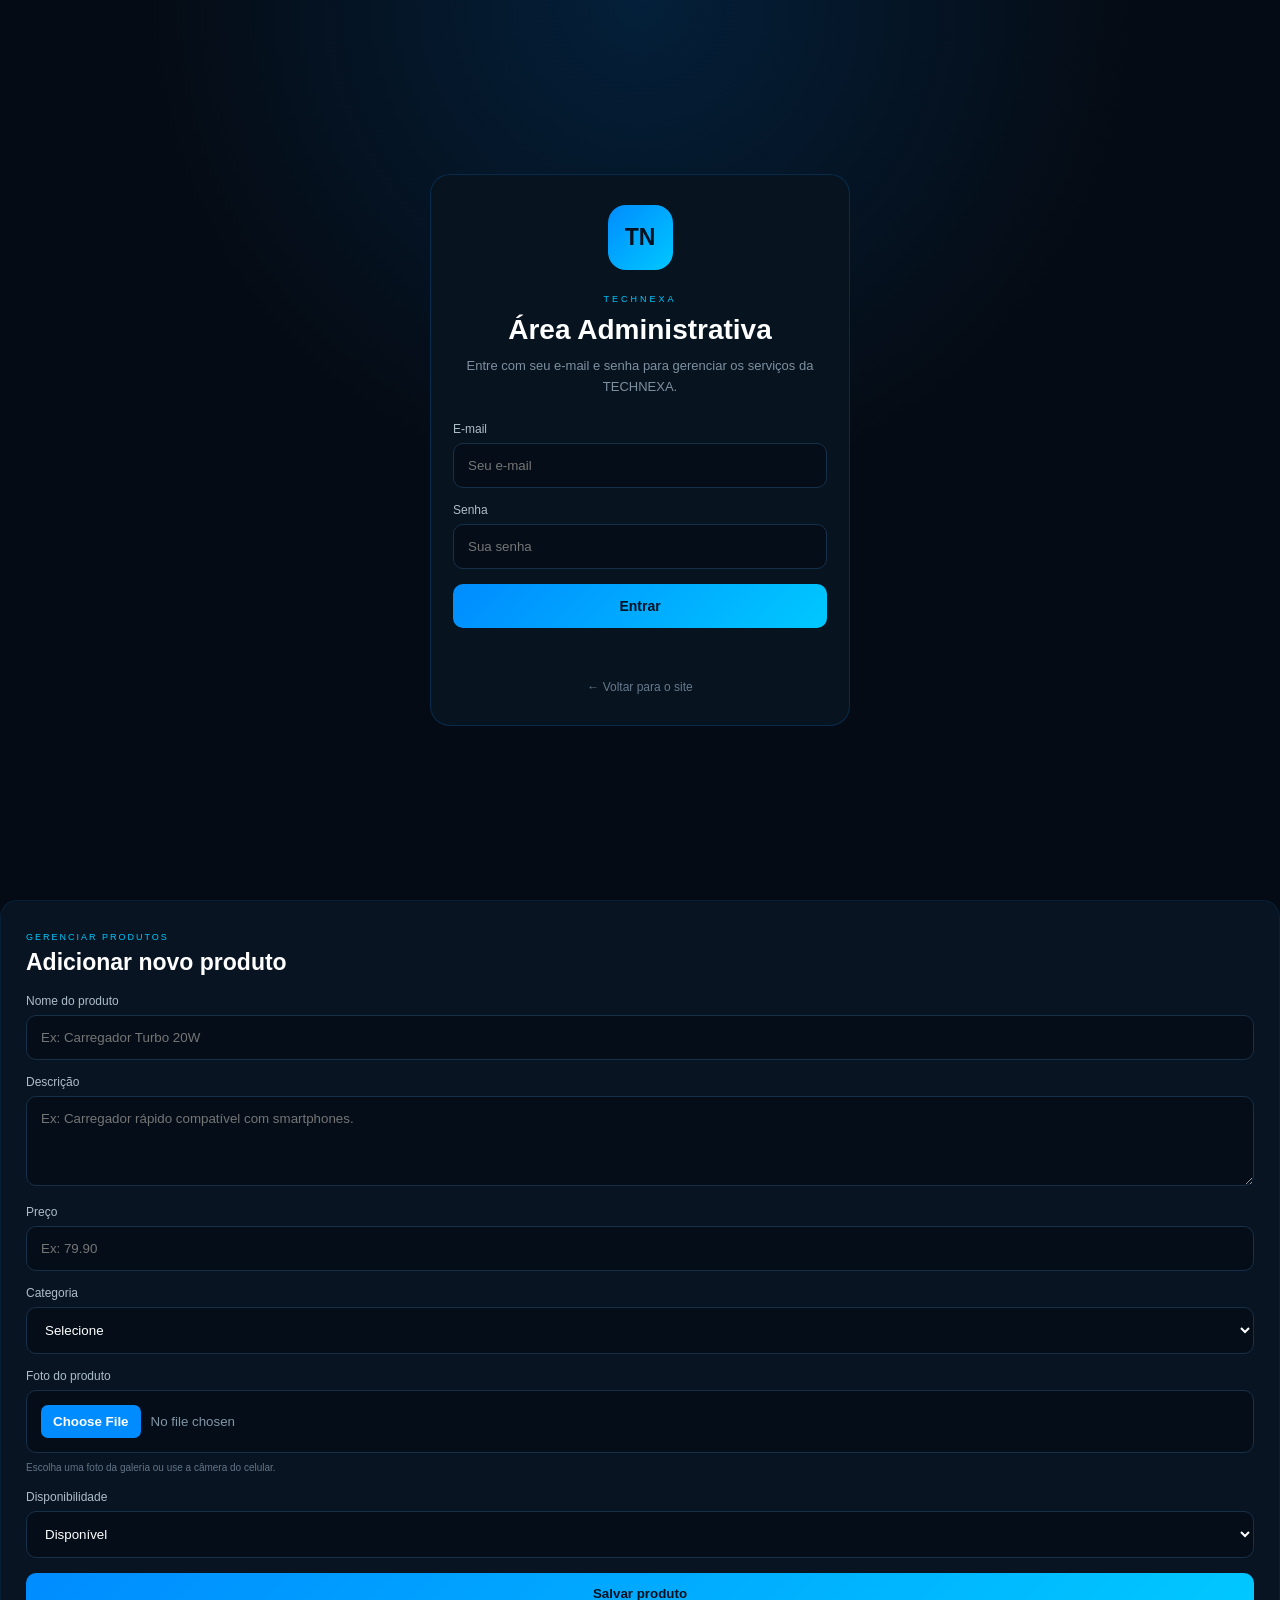
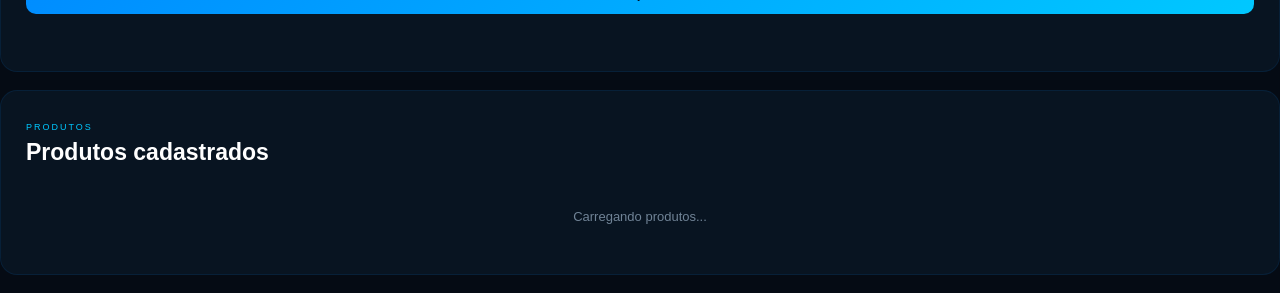
==== admin.html @ b52ec889 "Add files via upload" ====
<!DOCTYPE html>
<html lang="pt-BR">

<head>
    <meta charset="UTF-8">

    <meta
        name="viewport"
        content="width=device-width, initial-scale=1.0"
    >

    <title>Painel Administrativo - TECHNEXA</title>

    <link
        rel="stylesheet"
        href="style.css"
    >
</head>

<body class="admin-body">


    <!-- =========================
         LOGIN
    ========================== -->

    <section
        id="areaLogin"
        class="login-container"
    >

        <div class="login-card">

            <div class="login-logo">
                TN
            </div>

            <span class="login-mini">
                TECHNEXA
            </span>

            <h1>
                Área Administrativa
            </h1>

            <p class="login-texto">
                Entre com seu e-mail e senha
                para gerenciar os serviços
                da TECHNEXA.
            </p>


            <form id="formLogin">

                <div class="campo">

                    <label for="emailLogin">
                        E-mail
                    </label>

                    <input
                        type="email"
                        id="emailLogin"
                        placeholder="Seu e-mail"
                        autocomplete="email"
                        required
                    >

                </div>


                <div class="campo">

                    <label for="senhaLogin">
                        Senha
                    </label>

                    <input
                        type="password"
                        id="senhaLogin"
                        placeholder="Sua senha"
                        autocomplete="current-password"
                        required
                    >

                </div>


                <button
                    type="submit"
                    class="botao-login"
                    id="botaoLogin"
                >
                    Entrar
                </button>


                <p
                    id="mensagemLogin"
                    class="mensagem-login"
                ></p>

            </form>


            <a
                href="index.html"
                class="link-voltar-loja"
            >
                ← Voltar para o site
            </a>

        </div>

    </section>


    <!-- =========================
         PAINEL
    ========================== -->

    <div
        id="areaPainel"
        style="display: none;"
    >

        <header class="admin-topo">

            <div>

                <span class="admin-mini">
                    TECHNEXA
                </span>

                <h1>
                    Painel Administrativo
                </h1>

            </div>


            <div class="admin-topo-acoes">

                <a
                    href="index.html"
                    class="botao-voltar-site"
                >
                    Ver site
                </a>

                <button
                    type="button"
                    id="botaoSair"
                    class="botao-sair"
                >
                    Sair
                </button>

            </div>

        </header>


        <main class="admin-container">


            <!-- =========================
                 RESUMO
            ========================== -->

            <section class="admin-resumo">

                <div class="resumo-card">

                    <span>
                        Total de serviços
                    </span>

                    <strong id="totalServicos">
                        0
                    </strong>

                </div>


                <div class="resumo-card">

                    <span>
                        Disponíveis
                    </span>

                    <strong id="totalDisponiveis">
                        0
                    </strong>

                </div>


                <div class="resumo-card">

                    <span>
                        Indisponíveis
                    </span>

                    <strong id="totalIndisponiveis">
                        0
                    </strong>

                </div>

            </section>


            <!-- =========================
                 FORMULÁRIO
            ========================== -->

            <section class="admin-card">

                <div class="admin-titulo">

                    <span>
                        GERENCIAR SERVIÇOS
                    </span>

                    <h2 id="tituloFormulario">
                        Adicionar novo serviço
                    </h2>

                </div>


                <form id="formServico">

                    <input
                        type="hidden"
                        id="servicoId"
                    >

                    <input
                        type="hidden"
                        id="imagemAtual"
                    >


                    <!-- NOME -->

                    <div class="campo">

                        <label for="nomeServico">
                            Nome do serviço
                        </label>

                        <input
                            type="text"
                            id="nomeServico"
                            placeholder="Ex: Troca de tela"
                            required
                        >

                    </div>


                    <!-- DESCRIÇÃO -->

                    <div class="campo">

                        <label for="descricaoServico">
                            Descrição
                        </label>

                        <textarea
                            id="descricaoServico"
                            placeholder="Ex: Troca de tela para smartphones com avaliação do aparelho."
                            rows="4"
                        ></textarea>

                    </div>


                    <!-- PREÇO -->

                    <div class="campo">

                        <label for="precoServico">
                            Preço inicial
                        </label>

                        <input
                            type="number"
                            id="precoServico"
                            placeholder="Ex: 100.00"
                            step="0.01"
                            min="0"
                        >

                        <p class="ajuda-foto">
                            O preço é opcional. Se deixar vazio,
                            aparecerá "Consulte o valor".
                        </p>

                    </div>


                    <!-- CATEGORIA -->

                    <div class="campo">

                        <label for="categoriaServico">
                            Categoria
                        </label>

                        <select
                            id="categoriaServico"
                            required
                        >

                            <option value="">
                                Selecione
                            </option>

                            <option value="telas">
                                Telas
                            </option>

                            <option value="baterias">
                                Baterias
                            </option>

                            <option value="manutencao">
                                Manutenção
                            </option>

                            <option value="software">
                                Software
                            </option>

                            <option value="outros">
                                Outros
                            </option>

                        </select>

                    </div>


                    <!-- FOTO -->

                    <div class="campo">

                        <label for="imagemServico">
                            Foto do serviço
                        </label>

                        <input
                            type="file"
                            id="imagemServico"
                            accept="image/*"
                        >

                        <p class="ajuda-foto">
                            Pelo celular você poderá
                            escolher uma foto da galeria
                            ou usar a câmera.
                        </p>

                    </div>


                    <!-- PREVIEW -->

                    <div
                        id="areaPreview"
                        class="area-preview"
                        style="display: none;"
                    >

                        <span>
                            Pré-visualização
                        </span>

                        <img
                            id="previewImagem"
                            src=""
                            alt="Pré-visualização do serviço"
                        >

                    </div>


                    <!-- DISPONIBILIDADE -->

                    <div class="campo">

                        <label for="statusServico">
                            Disponibilidade
                        </label>

                        <select id="statusServico">

                            <option value="disponivel">
                                Disponível
                            </option>

                            <option value="indisponivel">
                                Indisponível
                            </option>

                        </select>

                    </div>


                    <!-- BOTÕES -->

                    <div class="admin-botoes">

                        <button
                            type="submit"
                            class="botao-salvar"
                            id="botaoSalvar"
                        >
                            Salvar serviço
                        </button>


                        <button
                            type="button"
                            id="botaoCancelar"
                            class="botao-cancelar"
                        >
                            Cancelar edição
                        </button>

                    </div>


                    <p
                        id="mensagemServico"
                        class="mensagem-produto"
                    ></p>

                </form>

            </section>


            <!-- =========================
                 SERVIÇOS CADASTRADOS
            ========================== -->

            <section class="admin-card">

                <div class="admin-titulo">

                    <span>
                        SERVIÇOS
                    </span>

                    <h2>
                        Serviços cadastrados
                    </h2>

                </div>


                <div
                    id="carregandoServicos"
                    class="admin-carregando"
                >
                    Carregando serviços...
                </div>


                <div
                    id="listaAdminServicos"
                ></div>

            </section>

        </main>

    </div>
<!-- =========================
     PRODUTOS
========================== -->

<section class="admin-card">

    <div class="admin-titulo">

        <span>
            GERENCIAR PRODUTOS
        </span>

        <h2 id="tituloFormularioProduto">
            Adicionar novo produto
        </h2>

    </div>


    <form id="formProduto">

        <input
            type="hidden"
            id="produtoId"
        >

        <input
            type="hidden"
            id="imagemAtualProduto"
        >


        <!-- NOME -->

        <div class="campo">

            <label for="nomeProduto">
                Nome do produto
            </label>

            <input
                type="text"
                id="nomeProduto"
                placeholder="Ex: Carregador Turbo 20W"
                required
            >

        </div>


        <!-- DESCRIÇÃO -->

        <div class="campo">

            <label for="descricaoProduto">
                Descrição
            </label>

            <textarea
                id="descricaoProduto"
                placeholder="Ex: Carregador rápido compatível com smartphones."
                rows="4"
            ></textarea>

        </div>


        <!-- PREÇO -->

        <div class="campo">

            <label for="precoProduto">
                Preço
            </label>

            <input
                type="number"
                id="precoProduto"
                placeholder="Ex: 79.90"
                step="0.01"
                min="0"
                required
            >

        </div>


        <!-- CATEGORIA -->

        <div class="campo">

            <label for="categoriaProduto">
                Categoria
            </label>

            <select
                id="categoriaProduto"
                required
            >

                <option value="">
                    Selecione
                </option>

                <option value="carregadores">
                    Carregadores
                </option>

                <option value="cabos">
                    Cabos
                </option>

                <option value="fones">
                    Fones
                </option>

                <option value="peliculas">
                    Películas
                </option>

                <option value="capinhas">
                    Capinhas
                </option>

                <option value="acessorios">
                    Acessórios
                </option>

                <option value="outros">
                    Outros
                </option>

            </select>

        </div>


        <!-- FOTO -->

        <div class="campo">

            <label for="imagemProduto">
                Foto do produto
            </label>

            <input
                type="file"
                id="imagemProduto"
                accept="image/*"
            >

            <p class="ajuda-foto">
                Escolha uma foto da galeria
                ou use a câmera do celular.
            </p>

        </div>


        <!-- PREVIEW -->

        <div
            id="areaPreviewProduto"
            class="area-preview"
            style="display: none;"
        >

            <span>
                Pré-visualização
            </span>

            <img
                id="previewImagemProduto"
                src=""
                alt="Pré-visualização do produto"
            >

        </div>


        <!-- STATUS -->

        <div class="campo">

            <label for="statusProduto">
                Disponibilidade
            </label>

            <select id="statusProduto">

                <option value="disponivel">
                    Disponível
                </option>

                <option value="esgotado">
                    Esgotado
                </option>

            </select>

        </div>


        <!-- BOTÕES -->

        <div class="admin-botoes">

            <button
                type="submit"
                class="botao-salvar"
                id="botaoSalvarProduto"
            >
                Salvar produto
            </button>


            <button
                type="button"
                id="botaoCancelarProduto"
                class="botao-cancelar"
            >
                Cancelar edição
            </button>

        </div>


        <p
            id="mensagemProduto"
            class="mensagem-produto"
        ></p>

    </form>

</section>


<!-- =========================
     PRODUTOS CADASTRADOS
========================== -->

<section class="admin-card">

    <div class="admin-titulo">

        <span>
            PRODUTOS
        </span>

        <h2>
            Produtos cadastrados
        </h2>

    </div>


    <div
        id="carregandoProdutos"
        class="admin-carregando"
    >
        Carregando produtos...
    </div>


    <div
        id="listaAdminProdutos"
    ></div>

</section>

    <!-- =========================
         SUPABASE
    ========================== -->

    <script
        src="https://cdn.jsdelivr.net/npm/@supabase/supabase-js@2"
    ></script>


    <!-- =========================
         ADMIN JS
    ========================== -->

    <script src="admin.js"></script>

</body>

</html>
---- style.css ----
/* =========================
   CONFIGURAÇÕES
========================= */

* {
    margin: 0;
    padding: 0;
    box-sizing: border-box;
}

:root {
    --fundo: #050b14;
    --fundo-card: #081421;
    --fundo-card-2: #0b1b2c;

    --azul: #008cff;
    --azul-claro: #00c8ff;
    --azul-escuro: #0068c9;

    --branco: #ffffff;
    --cinza: #9fb0c2;
    --cinza-escuro: #657486;

    --borda: rgba(0, 140, 255, 0.20);
    --borda-forte: rgba(0, 200, 255, 0.35);
}

html {
    scroll-behavior: smooth;
}

body {
    font-family: Arial, Helvetica, sans-serif;
    background:
        radial-gradient(
            circle at top,
            rgba(0, 140, 255, 0.08),
            transparent 35%
        ),
        var(--fundo);

    color: var(--branco);

    min-height: 100vh;
}


/* =========================
   TOPO
========================= */

.topo {
    position: sticky;
    top: 0;

    z-index: 100;

    padding: 16px 18px;

    background: rgba(5, 11, 20, 0.94);

    backdrop-filter: blur(14px);

    border-bottom: 1px solid var(--borda);
}

.logo-area {
    max-width: 1100px;

    margin: auto;

    display: flex;
    align-items: center;

    gap: 12px;
}

.logo-circulo {
    width: 48px;
    height: 48px;

    border-radius: 14px;

    display: flex;
    align-items: center;
    justify-content: center;

    background:
        linear-gradient(
            135deg,
            var(--azul),
            var(--azul-claro)
        );

    color: #00111f;

    font-size: 18px;
    font-weight: 900;

    box-shadow:
        0 0 22px rgba(0, 140, 255, 0.35);
}

.logo-area h1 {
    font-size: 20px;

    letter-spacing: 3px;

    font-weight: 900;

    color: var(--branco);
}

.logo-area h1::first-letter {
    color: var(--azul-claro);
}

.logo-area p {
    color: var(--cinza-escuro);

    font-size: 11px;

    margin-top: 4px;
}


/* =========================
   HERO
========================= */

.hero {
    max-width: 760px;

    margin: auto;

    padding: 70px 20px 45px;

    text-align: center;
}

.hero-detalhe {
    display: block;

    margin-bottom: 20px;

    color: var(--azul-claro);

    font-size: 9px;

    font-weight: bold;

    letter-spacing: 2.5px;
}

.hero h2 {
    font-size: 38px;

    line-height: 1.05;

    letter-spacing: -1px;

    font-weight: 800;
}

.hero h2 span {
    display: block;

    margin-top: 6px;

    color: var(--azul-claro);

    text-shadow:
        0 0 20px rgba(0, 200, 255, 0.22);
}

.hero p {
    max-width: 540px;

    margin: 20px auto 0;

    color: var(--cinza);

    font-size: 14px;

    line-height: 1.7;
}

.botao-hero {
    display: inline-flex;

    align-items: center;
    justify-content: center;

    margin-top: 25px;

    min-height: 48px;

    padding: 0 22px;

    border-radius: 12px;

    background:
        linear-gradient(
            135deg,
            var(--azul),
            var(--azul-claro)
        );

    color: #00111f;

    text-decoration: none;

    font-size: 13px;

    font-weight: 900;

    box-shadow:
        0 8px 30px rgba(0, 140, 255, 0.20);

    transition: 0.2s;
}

.botao-hero:active {
    transform: scale(0.97);
}


/* =========================
   BUSCA
========================= */

.busca-area {
    padding: 0 18px;
}

.busca {
    max-width: 700px;

    margin: auto;

    padding: 0 15px;

    display: flex;
    align-items: center;

    gap: 8px;

    background: rgba(8, 20, 33, 0.90);

    border: 1px solid var(--borda);

    border-radius: 14px;

    box-shadow:
        inset 0 0 20px rgba(0, 140, 255, 0.025);
}

.busca span {
    color: var(--azul-claro);

    font-size: 23px;
}

.busca input {
    width: 100%;

    padding: 16px 5px;

    border: none;
    outline: none;

    background: transparent;

    color: var(--branco);

    font-size: 15px;
}

.busca input::placeholder {
    color: #536779;
}


/* =========================
   CATEGORIAS
========================= */

.categorias {
    max-width: 760px;

    margin: auto;

    padding: 18px;

    display: flex;

    gap: 9px;

    overflow-x: auto;

    scrollbar-width: none;
}

.categorias::-webkit-scrollbar {
    display: none;
}

.categoria {
    white-space: nowrap;

    padding: 10px 18px;

    border-radius: 30px;

    border: 1px solid rgba(255, 255, 255, 0.06);

    background: #081421;

    color: #8294a6;

    cursor: pointer;

    transition: 0.2s;
}

.categoria.ativa {
    color: #00111f;

    border-color: var(--azul);

    background:
        linear-gradient(
            135deg,
            var(--azul),
            var(--azul-claro)
        );

    font-weight: bold;

    box-shadow:
        0 0 18px rgba(0, 140, 255, 0.18);
}


/* =========================
   TÍTULO SERVIÇOS
========================= */

.titulo-produtos {
    max-width: 1000px;

    margin: 20px auto 15px;

    padding: 0 18px;

    display: flex;

    align-items: end;
    justify-content: space-between;

    gap: 15px;
}

.titulo-produtos span {
    color: var(--azul-claro);

    font-size: 9px;

    letter-spacing: 2px;

    font-weight: bold;
}

.titulo-produtos h2 {
    margin-top: 5px;

    font-size: 26px;

    font-weight: 700;
}

.titulo-produtos p {
    color: #617486;

    font-size: 12px;

    white-space: nowrap;
}


/* =========================
   SERVIÇOS
========================= */

.produtos {
    max-width: 1000px;

    margin: auto;

    padding: 8px 16px 55px;

    display: grid;

    grid-template-columns:
        repeat(2, 1fr);

    gap: 13px;
}

.produto-card {
    overflow: hidden;

    border-radius: 16px;

    background:
        linear-gradient(
            180deg,
            #0b1928,
            #07121e
        );

    border: 1px solid rgba(0, 140, 255, 0.10);

    transition: 0.2s;

    box-shadow:
        0 10px 35px rgba(0, 0, 0, 0.20);
}

.produto-card:active {
    transform: scale(0.98);
}


/* =========================
   IMAGEM
========================= */

.produto-imagem {
    width: 100%;

    aspect-ratio: 1 / 1.1;

    position: relative;

    overflow: hidden;

    background:
        linear-gradient(
            145deg,
            #0c2237,
            #06111d
        );
}

.produto-imagem img {
    width: 100%;
    height: 100%;

    object-fit: cover;

    cursor: zoom-in;

    transition: 0.3s;
}


/* =========================
   ETIQUETA
========================= */

.etiqueta {
    position: absolute;

    top: 9px;
    left: 9px;

    padding: 6px 9px;

    border-radius: 20px;

    background: rgba(2, 13, 24, 0.82);

    backdrop-filter: blur(8px);

    border: 1px solid rgba(0, 200, 255, 0.25);

    color: var(--azul-claro);

    font-size: 8px;

    letter-spacing: 1px;

    font-weight: bold;
}


/* =========================
   INFORMAÇÕES
========================= */

.produto-info {
    padding: 13px;
}

.produto-categoria {
    color: var(--azul-claro);

    font-size: 8px;

    font-weight: bold;

    letter-spacing: 1.4px;

    text-transform: uppercase;
}

.produto-info h3 {
    margin: 7px 0;

    font-size: 16px;

    line-height: 1.25;

    font-weight: 700;
}

.produto-preco {
    margin-bottom: 12px;

    color: #d5ecff;

    font-size: 16px;

    font-weight: bold;
}


/* =========================
   BOTÕES
========================= */

.botao-whatsapp {
    width: 100%;

    padding: 11px 6px;

    border: none;

    border-radius: 9px;

    background:
        linear-gradient(
            135deg,
            var(--azul),
            var(--azul-claro)
        );

    color: #00111f;

    font-size: 11px;

    font-weight: 900;

    cursor: pointer;
}

.botao-whatsapp:active {
    transform: scale(0.97);
}


/* =========================
   SEM RESULTADOS
========================= */

.sem-resultados {
    display: none;

    padding: 50px 20px;

    text-align: center;
}

.sem-resultados div {
    margin-bottom: 10px;

    color: var(--azul-claro);

    font-size: 40px;
}

.sem-resultados h3 {
    font-size: 20px;
}

.sem-resultados p {
    margin-top: 7px;

    color: var(--cinza);

    font-size: 13px;
}


/* =========================
   SOBRE A TECHNEXA
========================= */

.sobre-technexa {
    max-width: 760px;

    margin: 10px auto 70px;

    padding: 35px 22px;

    text-align: center;

    border-radius: 22px;

    background:
        linear-gradient(
            145deg,
            rgba(11, 30, 49, 0.90),
            rgba(6, 17, 29, 0.95)
        );

    border: 1px solid var(--borda);
}

.sobre-mini {
    display: block;

    margin-bottom: 10px;

    color: var(--azul-claro);

    font-size: 9px;

    font-weight: bold;

    letter-spacing: 2px;
}

.sobre-technexa h2 {
    font-size: 28px;
}

.sobre-technexa > p {
    max-width: 560px;

    margin: 14px auto 0;

    color: var(--cinza);

    font-size: 14px;

    line-height: 1.7;
}

.vantagens-technexa {
    margin-top: 28px;

    display: grid;

    grid-template-columns:
        repeat(3, 1fr);

    gap: 10px;
}

.vantagem {
    min-height: 100px;

    padding: 15px 8px;

    display: flex;
    flex-direction: column;

    align-items: center;
    justify-content: center;

    gap: 8px;

    border-radius: 14px;

    background: rgba(3, 15, 27, 0.65);

    border: 1px solid rgba(0, 140, 255, 0.10);
}

.vantagem strong {
    color: var(--azul-claro);

    font-size: 23px;
}

.vantagem span {
    color: #b8c7d5;

    font-size: 11px;

    line-height: 1.35;
}


/* =========================
   CHAMADA WHATSAPP
========================= */

.chamada-whatsapp {
    max-width: 760px;

    margin: 0 auto 70px;

    padding: 45px 20px;

    text-align: center;
}

.chamada-whatsapp > span {
    color: var(--azul-claro);

    font-size: 9px;

    font-weight: bold;

    letter-spacing: 2px;
}

.chamada-whatsapp h2 {
    margin-top: 8px;

    font-size: 29px;
}

.chamada-whatsapp p {
    margin: 12px auto 22px;

    max-width: 440px;

    color: var(--cinza);

    font-size: 14px;

    line-height: 1.6;
}

.botao-contato {
    display: inline-flex;

    align-items: center;
    justify-content: center;

    min-height: 48px;

    padding: 0 24px;

    border-radius: 12px;

    background:
        linear-gradient(
            135deg,
            var(--azul),
            var(--azul-claro)
        );

    color: #00111f;

    text-decoration: none;

    font-size: 13px;

    font-weight: 900;
}


/* =========================
   RODAPÉ
========================= */

footer {
    padding: 45px 20px;

    text-align: center;

    border-top: 1px solid var(--borda);

    background: #030810;
}

.footer-logo {
    width: 48px;
    height: 48px;

    margin: auto;

    border-radius: 14px;

    display: flex;
    align-items: center;
    justify-content: center;

    background:
        linear-gradient(
            135deg,
            var(--azul),
            var(--azul-claro)
        );

    color: #00111f;

    font-weight: 900;
}

footer h2 {
    margin-top: 12px;

    color: var(--branco);

    font-size: 18px;

    letter-spacing: 3px;
}

footer p {
    margin: 7px 0 25px;

    color: #657486;

    font-size: 12px;
}

footer span {
    color: #3f5061;

    font-size: 10px;
}


/* =========================
   ADMINISTRAÇÃO
========================= */

.admin-body {
    min-height: 100vh;

    background: var(--fundo);
}

.admin-topo {
    position: sticky;
    top: 0;

    z-index: 100;

    padding: 18px;

    display: flex;

    justify-content: space-between;
    align-items: center;

    gap: 15px;

    background: rgba(5, 11, 20, 0.96);

    backdrop-filter: blur(14px);

    border-bottom: 1px solid var(--borda);
}

.admin-mini {
    color: var(--azul-claro);

    font-size: 9px;

    letter-spacing: 2px;
}

.admin-topo h1 {
    margin-top: 3px;

    font-size: 20px;
}

.admin-topo-acoes {
    display: flex;

    align-items: center;

    gap: 8px;
}

.botao-voltar-site {
    padding: 10px 14px;

    border-radius: 9px;

    background: var(--azul);

    color: white;

    text-decoration: none;

    font-size: 12px;

    font-weight: bold;
}

.botao-sair {
    padding: 10px 13px;

    border-radius: 9px;

    border: 1px solid #1a344b;

    background: #091522;

    color: #9fb0c2;

    font-size: 12px;

    font-weight: bold;

    cursor: pointer;
}

.admin-container {
    width: 100%;

    max-width: 900px;

    margin: auto;

    padding: 18px;
}

.admin-resumo {
    margin-bottom: 18px;

    display: grid;

    grid-template-columns:
        repeat(3, 1fr);

    gap: 10px;
}

.resumo-card {
    padding: 15px 10px;

    text-align: center;

    border-radius: 13px;

    background: var(--fundo-card);

    border: 1px solid var(--borda);
}

.resumo-card span {
    display: block;

    margin-bottom: 6px;

    color: #6e8295;

    font-size: 10px;
}

.resumo-card strong {
    color: var(--azul-claro);

    font-size: 23px;
}

.admin-card {
    margin-bottom: 18px;

    padding: 18px;

    border-radius: 17px;

    background: var(--fundo-card);

    border: 1px solid rgba(0, 140, 255, 0.10);
}

.admin-titulo {
    margin-bottom: 18px;
}

.admin-titulo span {
    color: var(--azul-claro);

    font-size: 9px;

    letter-spacing: 2px;
}

.admin-titulo h2 {
    margin-top: 5px;

    font-size: 23px;
}

.campo {
    margin-bottom: 15px;
}

.campo label {
    display: block;

    margin-bottom: 7px;

    color: #aebdca;

    font-size: 12px;
}
.campo input,
.campo select,
.campo textarea {
    width: 100%;

    padding: 14px;

    border-radius: 10px;

    border: 1px solid #17304a;

    outline: none;

    background: #050e18;

    color: white;
}
.campo input:focus,
.campo select:focus,
.campo textarea:focus {
    border-color: var(--azul);
}
.campo textarea {
    resize: vertical;
    font-family: Arial, Helvetica, sans-serif;
}

.admin-botoes {
    display: flex;

    gap: 10px;
}

.botao-salvar,
.botao-cancelar {
    flex: 1;

    padding: 13px;

    border-radius: 10px;

    cursor: pointer;

    font-weight: bold;
}

.botao-salvar {
    border: none;

    background:
        linear-gradient(
            135deg,
            var(--azul),
            var(--azul-claro)
        );

    color: #00111f;
}

.botao-cancelar {
    display: none;

    border: 1px solid #1f3c55;

    background: transparent;

    color: #96a7b7;
}


/* =========================
   PRODUTOS ADMIN
========================= */

.admin-produto {
    display: flex;

    align-items: center;

    gap: 12px;

    padding: 12px 0;

    border-bottom: 1px solid #10283c;
}

.admin-produto:last-child {
    border-bottom: none;
}

.admin-produto img {
    width: 70px;
    height: 70px;

    object-fit: cover;

    border-radius: 10px;

    background: #07131f;
}

.admin-produto-info {
    flex: 1;
}

.admin-produto-info h3 {
    margin-bottom: 4px;

    font-size: 15px;
}

.admin-produto-info p {
    color: var(--azul-claro);

    font-size: 13px;

    font-weight: bold;
}

.admin-produto-info span {
    display: block;

    margin-top: 4px;

    color: #63778a;

    font-size: 10px;
}

.admin-acoes {
    display: flex;

    flex-direction: column;

    gap: 6px;
}

.admin-acoes button {
    padding: 8px 10px;

    border: none;

    border-radius: 7px;

    cursor: pointer;

    font-size: 10px;

    font-weight: bold;
}

.botao-editar {
    background: var(--azul);

    color: white;
}

.botao-excluir {
    background: #271014;

    color: #ff909b;

    border: 1px solid #522029 !important;
}

.status-disponivel {
    color: #63df9e !important;
}

.status-esgotado {
    color: #ff8791 !important;
}


/* =========================
   LOGIN ADMIN
========================= */

.login-container {
    min-height: 100vh;

    padding: 25px 18px;

    display: flex;

    align-items: center;
    justify-content: center;

    background:
        radial-gradient(
            circle at top,
            rgba(0, 140, 255, 0.16),
            #050b14 45%
        );
}

.login-card {
    width: 100%;

    max-width: 420px;

    padding: 30px 22px;

    text-align: center;

    border-radius: 20px;

    background: #07131f;

    border: 1px solid var(--borda);
}

.login-logo {
    width: 65px;
    height: 65px;

    margin: 0 auto 18px;

    border-radius: 18px;

    display: flex;

    align-items: center;
    justify-content: center;

    background:
        linear-gradient(
            135deg,
            var(--azul),
            var(--azul-claro)
        );

    color: #00111f;

    font-size: 23px;

    font-weight: 900;
}

.login-mini {
    color: var(--azul-claro);

    font-size: 9px;

    letter-spacing: 3px;
}

.login-card h1 {
    margin: 8px 0 10px;

    font-size: 28px;
}

.login-texto {
    margin-bottom: 25px;

    color: #7e90a0;

    font-size: 13px;

    line-height: 1.6;
}

.login-card .campo {
    text-align: left;
}

.botao-login {
    width: 100%;

    padding: 14px;

    border: none;

    border-radius: 10px;

    background:
        linear-gradient(
            135deg,
            var(--azul),
            var(--azul-claro)
        );

    color: #00111f;

    font-size: 14px;

    font-weight: 900;

    cursor: pointer;
}

.botao-login:disabled {
    opacity: 0.5;

    cursor: wait;
}

.mensagem-login {
    min-height: 20px;

    margin-top: 12px;

    font-size: 12px;
}

.link-voltar-loja {
    display: inline-block;

    margin-top: 20px;

    color: #667a8d;

    text-decoration: none;

    font-size: 12px;
}


/* =========================
   FOTO ADMIN
========================= */

.ajuda-foto {
    margin-top: 7px;

    color: #627487;

    font-size: 10px;

    line-height: 1.5;
}

.campo input[type="file"] {
    color: #8295a6;
}

.campo input[type="file"]::file-selector-button {
    margin-right: 10px;

    padding: 9px 12px;

    border: none;

    border-radius: 7px;

    background: var(--azul);

    color: white;

    font-weight: bold;

    cursor: pointer;
}


/* =========================
   PREVIEW
========================= */

.area-preview {
    margin-bottom: 18px;
}

.area-preview span {
    display: block;

    margin-bottom: 8px;

    color: #76899c;

    font-size: 11px;
}

.area-preview img {
    display: block;

    width: 150px;
    height: 150px;

    object-fit: cover;

    border-radius: 14px;

    border: 1px solid var(--borda);
}


/* =========================
   MENSAGENS
========================= */

.mensagem-produto {
    min-height: 20px;

    margin-top: 12px;

    text-align: center;

    font-size: 12px;
}

.admin-carregando {
    padding: 25px 10px;

    color: #708396;

    text-align: center;

    font-size: 13px;
}


/* =========================
   FOTO AMPLIADA
========================= */

.modal-imagem {
    position: fixed;

    inset: 0;

    width: 100%;
    height: 100%;

    display: none;

    align-items: center;
    justify-content: center;

    overflow: hidden;

    z-index: 9999;

    background: rgba(0, 6, 12, 0.97);
}

.modal-imagem.ativo {
    display: flex;
}

.modal-conteudo {
    width: 100%;
    height: 100%;

    padding: 60px 15px 30px;

    display: flex;

    align-items: center;
    justify-content: center;

    overflow: auto;
}

.modal-conteudo img {
    display: block;

    max-width: 95%;
    max-height: 85vh;

    width: auto;
    height: auto;

    object-fit: contain;

    border-radius: 10px;

    cursor: zoom-in;

    transition: transform 0.25s ease;

    transform-origin: center center;

    box-shadow:
        0 0 30px rgba(0, 140, 255, 0.14);
}

.modal-conteudo img.zoom {
    transform: scale(2);

    cursor: zoom-out;
}

.fechar-modal {
    position: fixed;

    top: 18px;
    right: 18px;

    width: 44px;
    height: 44px;

    z-index: 10000;

    display: flex;

    align-items: center;
    justify-content: center;

    border-radius: 50%;

    border: 1px solid rgba(0, 200, 255, 0.32);

    background: rgba(4, 17, 29, 0.94);

    color: white;

    font-size: 30px;

    line-height: 1;

    cursor: pointer;
}

.fechar-modal:active {
    transform: scale(0.92);
}


/* =========================
   RESPONSIVO
========================= */

@media (min-width: 700px) {

    .produtos {
        grid-template-columns:
            repeat(3, 1fr);
    }

    .hero h2 {
        font-size: 52px;
    }

    .admin-topo {
        padding-left: 30px;
        padding-right: 30px;
    }

    .admin-card {
        padding: 25px;
    }

}


@media (max-width: 500px) {

    .hero {
        padding-top: 55px;
    }

    .hero h2 {
        font-size: 35px;
    }

    .sobre-technexa {
        margin-left: 16px;
        margin-right: 16px;
    }

    .vantagens-technexa {
        gap: 7px;
    }

    .vantagem {
        padding-left: 5px;
        padding-right: 5px;
    }

    .admin-topo h1 {
        font-size: 16px;
    }

    .admin-topo-acoes {
        gap: 5px;
    }

    .botao-voltar-site,
    .botao-sair {
        padding: 9px 10px;

        font-size: 10px;
    }

}
.categoria-produto {
    white-space: nowrap;

    padding: 10px 18px;

    border-radius: 30px;

    border: 1px solid rgba(255, 255, 255, 0.06);

    background: #081421;

    color: #8294a6;

    cursor: pointer;

    transition: 0.2s;
}

.categoria-produto.ativa {
    color: #00111f;

    border-color: var(--azul);

    background:
        linear-gradient(
            135deg,
            var(--azul),
            var(--azul-claro)
        );

    font-weight: bold;

    box-shadow:
        0 0 18px rgba(0, 140, 255, 0.18);
}
/* =========================
   ATALHOS DO TOPO
========================= */

.atalhos-topo {
    position: sticky;
    top: 81px;

    z-index: 90;

    display: flex;
    justify-content: center;

    gap: 10px;

    padding: 10px 15px;

    background: rgba(5, 11, 20, 0.92);

    backdrop-filter: blur(12px);

    border-bottom: 1px solid var(--borda);
}

.atalho-item {
    flex: 1;

    max-width: 180px;

    padding: 11px 15px;

    text-align: center;

    border-radius: 12px;

    border: 1px solid var(--borda);

    background: #081421;

    color: #d7eaff;

    text-decoration: none;

    font-size: 12px;

    font-weight: bold;

    transition: 0.2s;
}

.atalho-item:active {
    transform: scale(0.96);

    background: var(--azul);

    color: white;
}

#servicos,
#produtos {
    scroll-margin-top: 145px;
}
.logo-technexa {
    overflow: hidden;
    padding: 0;
    background: #050b14;
}

.logo-technexa img {
    width: 100%;
    height: 100%;
    object-fit: cover;
    display: block;
}
.footer-logo-imagem {
    overflow: hidden;
    padding: 0;
    background: #050b14;
}

.footer-logo-imagem img {
    width: 100%;
    height: 100%;
    object-fit: cover;
    display: block;
}
/* =========================
   DESCRIÇÃO DOS CARDS
========================= */

.produto-descricao {
    margin: 7px 0 10px;

    color: #8295a7;

    font-size: 11px;

    line-height: 1.5;

    display: -webkit-box;

    -webkit-line-clamp: 3;
    -webkit-box-orient: vertical;

    overflow: hidden;
}
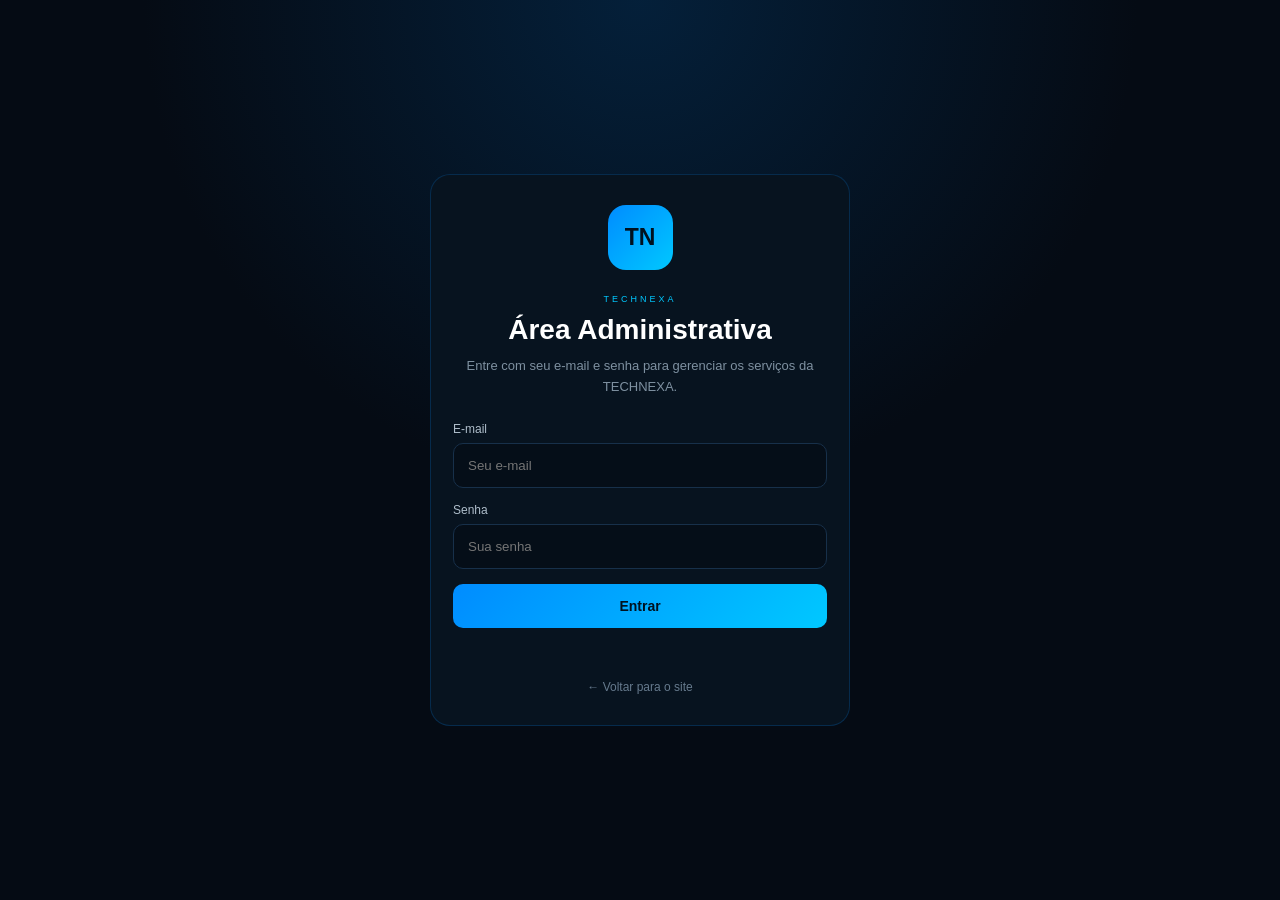
==== commit 21f96306: "Corrige exibicao do painel antes do login" ====
--- a/admin.html
+++ b/admin.html
@@ -1,771 +1,840 @@
-<!DOCTYPE html>
-<html lang="pt-BR">
-
-<head>
-    <meta charset="UTF-8">
-
-    <meta
-        name="viewport"
-        content="width=device-width, initial-scale=1.0"
-    >
-
-    <title>Painel Administrativo - TECHNEXA</title>
-
-    <link
-        rel="stylesheet"
-        href="style.css"
-    >
-</head>
-
-<body class="admin-body">
-
-
-    <!-- =========================
-         LOGIN
-    ========================== -->
-
-    <section
-        id="areaLogin"
-        class="login-container"
-    >
-
-        <div class="login-card">
-
-            <div class="login-logo">
-                TN
-            </div>
-
-            <span class="login-mini">
-                TECHNEXA
-            </span>
-
-            <h1>
-                Área Administrativa
-            </h1>
-
-            <p class="login-texto">
-                Entre com seu e-mail e senha
-                para gerenciar os serviços
-                da TECHNEXA.
-            </p>
-
-
-            <form id="formLogin">
-
-                <div class="campo">
-
-                    <label for="emailLogin">
-                        E-mail
-                    </label>
-
-                    <input
-                        type="email"
-                        id="emailLogin"
-                        placeholder="Seu e-mail"
-                        autocomplete="email"
-                        required
-                    >
-
-                </div>
-
-
-                <div class="campo">
-
-                    <label for="senhaLogin">
-                        Senha
-                    </label>
-
-                    <input
-                        type="password"
-                        id="senhaLogin"
-                        placeholder="Sua senha"
-                        autocomplete="current-password"
-                        required
-                    >
-
-                </div>
-
-
-                <button
-                    type="submit"
-                    class="botao-login"
-                    id="botaoLogin"
-                >
-                    Entrar
-                </button>
-
-
-                <p
-                    id="mensagemLogin"
-                    class="mensagem-login"
-                ></p>
-
-            </form>
-
-
-            <a
-                href="index.html"
-                class="link-voltar-loja"
-            >
-                ← Voltar para o site
-            </a>
-
-        </div>
-
-    </section>
-
-
-    <!-- =========================
-         PAINEL
-    ========================== -->
-
-    <div
-        id="areaPainel"
-        style="display: none;"
-    >
-
-        <header class="admin-topo">
-
-            <div>
-
-                <span class="admin-mini">
-                    TECHNEXA
-                </span>
-
-                <h1>
-                    Painel Administrativo
-                </h1>
-
-            </div>
-
-
-            <div class="admin-topo-acoes">
-
-                <a
-                    href="index.html"
-                    class="botao-voltar-site"
-                >
-                    Ver site
-                </a>
-
-                <button
-                    type="button"
-                    id="botaoSair"
-                    class="botao-sair"
-                >
-                    Sair
-                </button>
-
-            </div>
-
-        </header>
-
-
-        <main class="admin-container">
-
-
-            <!-- =========================
-                 RESUMO
-            ========================== -->
-
-            <section class="admin-resumo">
-
-                <div class="resumo-card">
-
-                    <span>
-                        Total de serviços
-                    </span>
-
-                    <strong id="totalServicos">
-                        0
-                    </strong>
-
-                </div>
-
-
-                <div class="resumo-card">
-
-                    <span>
-                        Disponíveis
-                    </span>
-
-                    <strong id="totalDisponiveis">
-                        0
-                    </strong>
-
-                </div>
-
-
-                <div class="resumo-card">
-
-                    <span>
-                        Indisponíveis
-                    </span>
-
-                    <strong id="totalIndisponiveis">
-                        0
-                    </strong>
-
-                </div>
-
-            </section>
-
-
-            <!-- =========================
-                 FORMULÁRIO
-            ========================== -->
-
-            <section class="admin-card">
-
-                <div class="admin-titulo">
-
-                    <span>
-                        GERENCIAR SERVIÇOS
-                    </span>
-
-                    <h2 id="tituloFormulario">
-                        Adicionar novo serviço
-                    </h2>
-
-                </div>
-
-
-                <form id="formServico">
-
-                    <input
-                        type="hidden"
-                        id="servicoId"
-                    >
-
-                    <input
-                        type="hidden"
-                        id="imagemAtual"
-                    >
-
-
-                    <!-- NOME -->
-
-                    <div class="campo">
-
-                        <label for="nomeServico">
-                            Nome do serviço
-                        </label>
-
-                        <input
-                            type="text"
-                            id="nomeServico"
-                            placeholder="Ex: Troca de tela"
-                            required
-                        >
-
-                    </div>
-
-
-                    <!-- DESCRIÇÃO -->
-
-                    <div class="campo">
-
-                        <label for="descricaoServico">
-                            Descrição
-                        </label>
-
-                        <textarea
-                            id="descricaoServico"
-                            placeholder="Ex: Troca de tela para smartphones com avaliação do aparelho."
-                            rows="4"
-                        ></textarea>
-
-                    </div>
-
-
-                    <!-- PREÇO -->
-
-                    <div class="campo">
-
-                        <label for="precoServico">
-                            Preço inicial
-                        </label>
-
-                        <input
-                            type="number"
-                            id="precoServico"
-                            placeholder="Ex: 100.00"
-                            step="0.01"
-                            min="0"
-                        >
-
-                        <p class="ajuda-foto">
-                            O preço é opcional. Se deixar vazio,
-                            aparecerá "Consulte o valor".
-                        </p>
-
-                    </div>
-
-
-                    <!-- CATEGORIA -->
-
-                    <div class="campo">
-
-                        <label for="categoriaServico">
-                            Categoria
-                        </label>
-
-                        <select
-                            id="categoriaServico"
-                            required
-                        >
-
-                            <option value="">
-                                Selecione
-                            </option>
-
-                            <option value="telas">
-                                Telas
-                            </option>
-
-                            <option value="baterias">
-                                Baterias
-                            </option>
-
-                            <option value="manutencao">
-                                Manutenção
-                            </option>
-
-                            <option value="software">
-                                Software
-                            </option>
-
-                            <option value="outros">
-                                Outros
-                            </option>
-
-                        </select>
-
-                    </div>
-
-
-                    <!-- FOTO -->
-
-                    <div class="campo">
-
-                        <label for="imagemServico">
-                            Foto do serviço
-                        </label>
-
-                        <input
-                            type="file"
-                            id="imagemServico"
-                            accept="image/*"
-                        >
-
-                        <p class="ajuda-foto">
-                            Pelo celular você poderá
-                            escolher uma foto da galeria
-                            ou usar a câmera.
-                        </p>
-
-                    </div>
-
-
-                    <!-- PREVIEW -->
-
-                    <div
-                        id="areaPreview"
-                        class="area-preview"
-                        style="display: none;"
-                    >
-
-                        <span>
-                            Pré-visualização
-                        </span>
-
-                        <img
-                            id="previewImagem"
-                            src=""
-                            alt="Pré-visualização do serviço"
-                        >
-
-                    </div>
-
-
-                    <!-- DISPONIBILIDADE -->
-
-                    <div class="campo">
-
-                        <label for="statusServico">
-                            Disponibilidade
-                        </label>
-
-                        <select id="statusServico">
-
-                            <option value="disponivel">
-                                Disponível
-                            </option>
-
-                            <option value="indisponivel">
-                                Indisponível
-                            </option>
-
-                        </select>
-
-                    </div>
-
-
-                    <!-- BOTÕES -->
-
-                    <div class="admin-botoes">
-
-                        <button
-                            type="submit"
-                            class="botao-salvar"
-                            id="botaoSalvar"
-                        >
-                            Salvar serviço
-                        </button>
-
-
-                        <button
-                            type="button"
-                            id="botaoCancelar"
-                            class="botao-cancelar"
-                        >
-                            Cancelar edição
-                        </button>
-
-                    </div>
-
-
-                    <p
-                        id="mensagemServico"
-                        class="mensagem-produto"
-                    ></p>
-
-                </form>
-
-            </section>
-
-
-            <!-- =========================
-                 SERVIÇOS CADASTRADOS
-            ========================== -->
-
-            <section class="admin-card">
-
-                <div class="admin-titulo">
-
-                    <span>
-                        SERVIÇOS
-                    </span>
-
-                    <h2>
-                        Serviços cadastrados
-                    </h2>
-
-                </div>
-
-
-                <div
-                    id="carregandoServicos"
-                    class="admin-carregando"
-                >
-                    Carregando serviços...
-                </div>
-
-
-                <div
-                    id="listaAdminServicos"
-                ></div>
-
-            </section>
-
-        </main>
-
-    </div>
-<!-- =========================
-     PRODUTOS
-========================== -->
-
-<section class="admin-card">
-
-    <div class="admin-titulo">
-
-        <span>
-            GERENCIAR PRODUTOS
-        </span>
-
-        <h2 id="tituloFormularioProduto">
-            Adicionar novo produto
-        </h2>
-
-    </div>
-
-
-    <form id="formProduto">
-
-        <input
-            type="hidden"
-            id="produtoId"
-        >
-
-        <input
-            type="hidden"
-            id="imagemAtualProduto"
-        >
-
-
-        <!-- NOME -->
-
-        <div class="campo">
-
-            <label for="nomeProduto">
-                Nome do produto
-            </label>
-
-            <input
-                type="text"
-                id="nomeProduto"
-                placeholder="Ex: Carregador Turbo 20W"
-                required
-            >
-
-        </div>
-
-
-        <!-- DESCRIÇÃO -->
-
-        <div class="campo">
-
-            <label for="descricaoProduto">
-                Descrição
-            </label>
-
-            <textarea
-                id="descricaoProduto"
-                placeholder="Ex: Carregador rápido compatível com smartphones."
-                rows="4"
-            ></textarea>
-
-        </div>
-
-
-        <!-- PREÇO -->
-
-        <div class="campo">
-
-            <label for="precoProduto">
-                Preço
-            </label>
-
-            <input
-                type="number"
-                id="precoProduto"
-                placeholder="Ex: 79.90"
-                step="0.01"
-                min="0"
-                required
-            >
-
-        </div>
-
-
-        <!-- CATEGORIA -->
-
-        <div class="campo">
-
-            <label for="categoriaProduto">
-                Categoria
-            </label>
-
-            <select
-                id="categoriaProduto"
-                required
-            >
-
-                <option value="">
-                    Selecione
-                </option>
-
-                <option value="carregadores">
-                    Carregadores
-                </option>
-
-                <option value="cabos">
-                    Cabos
-                </option>
-
-                <option value="fones">
-                    Fones
-                </option>
-
-                <option value="peliculas">
-                    Películas
-                </option>
-
-                <option value="capinhas">
-                    Capinhas
-                </option>
-
-                <option value="acessorios">
-                    Acessórios
-                </option>
-
-                <option value="outros">
-                    Outros
-                </option>
-
-            </select>
-
-        </div>
-
-
-        <!-- FOTO -->
-
-        <div class="campo">
-
-            <label for="imagemProduto">
-                Foto do produto
-            </label>
-
-            <input
-                type="file"
-                id="imagemProduto"
-                accept="image/*"
-            >
-
-            <p class="ajuda-foto">
-                Escolha uma foto da galeria
-                ou use a câmera do celular.
-            </p>
-
-        </div>
-
-
-        <!-- PREVIEW -->
-
-        <div
-            id="areaPreviewProduto"
-            class="area-preview"
-            style="display: none;"
-        >
-
-            <span>
-                Pré-visualização
-            </span>
-
-            <img
-                id="previewImagemProduto"
-                src=""
-                alt="Pré-visualização do produto"
-            >
-
-        </div>
-
-
-        <!-- STATUS -->
-
-        <div class="campo">
-
-            <label for="statusProduto">
-                Disponibilidade
-            </label>
-
-            <select id="statusProduto">
-
-                <option value="disponivel">
-                    Disponível
-                </option>
-
-                <option value="esgotado">
-                    Esgotado
-                </option>
-
-            </select>
-
-        </div>
-
-
-        <!-- BOTÕES -->
-
-        <div class="admin-botoes">
-
-            <button
-                type="submit"
-                class="botao-salvar"
-                id="botaoSalvarProduto"
-            >
-                Salvar produto
-            </button>
-
-
-            <button
-                type="button"
-                id="botaoCancelarProduto"
-                class="botao-cancelar"
-            >
-                Cancelar edição
-            </button>
-
-        </div>
-
-
-        <p
-            id="mensagemProduto"
-            class="mensagem-produto"
-        ></p>
-
-    </form>
-
-</section>
-
-
-<!-- =========================
-     PRODUTOS CADASTRADOS
-========================== -->
-
-<section class="admin-card">
-
-    <div class="admin-titulo">
-
-        <span>
-            PRODUTOS
-        </span>
-
-        <h2>
-            Produtos cadastrados
-        </h2>
-
-    </div>
-
-
-    <div
-        id="carregandoProdutos"
-        class="admin-carregando"
-    >
-        Carregando produtos...
-    </div>
-
-
-    <div
-        id="listaAdminProdutos"
-    ></div>
-
-</section>
-
-    <!-- =========================
-         SUPABASE
-    ========================== -->
-
-    <script
-        src="https://cdn.jsdelivr.net/npm/@supabase/supabase-js@2"
-    ></script>
-
-
-    <!-- =========================
-         ADMIN JS
-    ========================== -->
-
-    <script src="admin.js"></script>
-
-</body>
-
+<!DOCTYPE html>
+<html lang="pt-BR">
+
+<head>
+    <meta charset="UTF-8">
+
+    <meta
+        name="viewport"
+        content="width=device-width, initial-scale=1.0"
+    >
+
+    <title>Painel Administrativo - TECHNEXA</title>
+
+    <link
+        rel="stylesheet"
+        href="style.css"
+    >
+</head>
+
+<body class="admin-body">
+
+
+    <!-- =========================
+         LOGIN
+    ========================== -->
+
+    <section
+        id="areaLogin"
+        class="login-container"
+    >
+
+        <div class="login-card">
+
+            <div class="login-logo">
+                TN
+            </div>
+
+            <span class="login-mini">
+                TECHNEXA
+            </span>
+
+            <h1>
+                Área Administrativa
+            </h1>
+
+            <p class="login-texto">
+                Entre com seu e-mail e senha
+                para gerenciar os serviços
+                da TECHNEXA.
+            </p>
+
+
+            <form id="formLogin">
+
+                <div class="campo">
+
+                    <label for="emailLogin">
+                        E-mail
+                    </label>
+
+                    <input
+                        type="email"
+                        id="emailLogin"
+                        placeholder="Seu e-mail"
+                        autocomplete="email"
+                        required
+                    >
+
+                </div>
+
+
+                <div class="campo">
+
+                    <label for="senhaLogin">
+                        Senha
+                    </label>
+
+                    <input
+                        type="password"
+                        id="senhaLogin"
+                        placeholder="Sua senha"
+                        autocomplete="current-password"
+                        required
+                    >
+
+                </div>
+
+
+                <button
+                    type="submit"
+                    class="botao-login"
+                    id="botaoLogin"
+                >
+                    Entrar
+                </button>
+
+
+                <p
+                    id="mensagemLogin"
+                    class="mensagem-login"
+                ></p>
+
+            </form>
+
+
+            <a
+                href="index.html"
+                class="link-voltar-loja"
+            >
+                ← Voltar para o site
+            </a>
+
+        </div>
+
+    </section>
+
+
+    <!-- =========================
+         PAINEL
+    ========================== -->
+
+    <div
+        id="areaPainel"
+        style="display: none;"
+    >
+
+        <header class="admin-topo">
+
+            <div>
+
+                <span class="admin-mini">
+                    TECHNEXA
+                </span>
+
+                <h1>
+                    Painel Administrativo
+                </h1>
+
+            </div>
+
+
+            <div class="admin-topo-acoes">
+
+                <a
+                    href="index.html"
+                    class="botao-voltar-site"
+                >
+                    Ver site
+                </a>
+
+                <button
+                    type="button"
+                    id="botaoSair"
+                    class="botao-sair"
+                >
+                    Sair
+                </button>
+
+            </div>
+
+        </header>
+
+
+        <main class="admin-container">
+
+
+            <!-- =========================
+                 RESUMO
+            ========================== -->
+
+            <section class="admin-resumo">
+
+                <div class="resumo-card">
+
+                    <span>
+                        Total de serviços
+                    </span>
+
+                    <strong id="totalServicos">
+                        0
+                    </strong>
+
+                </div>
+
+
+                <div class="resumo-card">
+
+                    <span>
+                        Disponíveis
+                    </span>
+
+                    <strong id="totalDisponiveis">
+                        0
+                    </strong>
+
+                </div>
+
+
+                <div class="resumo-card">
+
+                    <span>
+                        Indisponíveis
+                    </span>
+
+                    <strong id="totalIndisponiveis">
+                        0
+                    </strong>
+
+                </div>
+
+            </section>
+
+            <!-- =========================
+     ESTATÍSTICAS DO SITE
+========================== -->
+
+<div class="admin-titulo" style="margin-top: 28px;">
+    <span>
+        ESTATÍSTICAS DO SITE
+    </span>
+
+    <h2>
+        Acessos à TECHNEXA
+    </h2>
+</div>
+
+<section class="admin-resumo">
+
+    <div class="resumo-card">
+
+        <span>
+            👥 Visitantes únicos
+        </span>
+
+        <strong id="totalVisitantesUnicos">
+            0
+        </strong>
+
+    </div>
+
+
+    <div class="resumo-card">
+
+        <span>
+            👁️ Visitas totais
+        </span>
+
+        <strong id="totalVisitasSite">
+            0
+        </strong>
+
+    </div>
+
+
+    <div class="resumo-card">
+
+        <span>
+            📱 Aberturas pelo app
+        </span>
+
+        <strong id="totalAberturasPwa">
+            0
+        </strong>
+
+    </div>
+
+
+    <div class="resumo-card">
+
+        <span>
+            ⬇️ Instalações
+        </span>
+
+        <strong id="totalInstalacoesPwa">
+            0
+        </strong>
+
+    </div>
+
+</section>
+
+            <!-- =========================
+                 FORMULÁRIO
+            ========================== -->
+
+            <section class="admin-card">
+
+                <div class="admin-titulo">
+
+                    <span>
+                        GERENCIAR SERVIÇOS
+                    </span>
+
+                    <h2 id="tituloFormulario">
+                        Adicionar novo serviço
+                    </h2>
+
+                </div>
+
+
+                <form id="formServico">
+
+                    <input
+                        type="hidden"
+                        id="servicoId"
+                    >
+
+                    <input
+                        type="hidden"
+                        id="imagemAtual"
+                    >
+
+
+                    <!-- NOME -->
+
+                    <div class="campo">
+
+                        <label for="nomeServico">
+                            Nome do serviço
+                        </label>
+
+                        <input
+                            type="text"
+                            id="nomeServico"
+                            placeholder="Ex: Troca de tela"
+                            required
+                        >
+
+                    </div>
+
+
+                    <!-- DESCRIÇÃO -->
+
+                    <div class="campo">
+
+                        <label for="descricaoServico">
+                            Descrição
+                        </label>
+
+                        <textarea
+                            id="descricaoServico"
+                            placeholder="Ex: Troca de tela para smartphones com avaliação do aparelho."
+                            rows="4"
+                        ></textarea>
+
+                    </div>
+
+
+                    <!-- PREÇO -->
+
+                    <div class="campo">
+
+                        <label for="precoServico">
+                            Preço inicial
+                        </label>
+
+                        <input
+                            type="number"
+                            id="precoServico"
+                            placeholder="Ex: 100.00"
+                            step="0.01"
+                            min="0"
+                        >
+
+                        <p class="ajuda-foto">
+                            O preço é opcional. Se deixar vazio,
+                            aparecerá "Consulte o valor".
+                        </p>
+
+                    </div>
+
+
+                    <!-- CATEGORIA -->
+
+                    <div class="campo">
+
+                        <label for="categoriaServico">
+                            Categoria
+                        </label>
+
+                        <select
+                            id="categoriaServico"
+                            required
+                        >
+
+                            <option value="">
+                                Selecione
+                            </option>
+
+                            <option value="telas">
+                                Telas
+                            </option>
+
+                            <option value="baterias">
+                                Baterias
+                            </option>
+
+                            <option value="manutencao">
+                                Manutenção
+                            </option>
+
+                            <option value="software">
+                                Software
+                            </option>
+
+                            <option value="outros">
+                                Outros
+                            </option>
+
+                        </select>
+
+                    </div>
+
+
+                    <!-- FOTO -->
+
+                    <div class="campo">
+
+                        <label for="imagemServico">
+                            Foto do serviço
+                        </label>
+
+                        <input
+                            type="file"
+                            id="imagemServico"
+                            accept="image/*"
+                        >
+
+                        <p class="ajuda-foto">
+                            Pelo celular você poderá
+                            escolher uma foto da galeria
+                            ou usar a câmera.
+                        </p>
+
+                    </div>
+
+
+                    <!-- PREVIEW -->
+
+                    <div
+                        id="areaPreview"
+                        class="area-preview"
+                        style="display: none;"
+                    >
+
+                        <span>
+                            Pré-visualização
+                        </span>
+
+                        <img
+                            id="previewImagem"
+                            src=""
+                            alt="Pré-visualização do serviço"
+                        >
+
+                    </div>
+
+
+                    <!-- DISPONIBILIDADE -->
+
+                    <div class="campo">
+
+                        <label for="statusServico">
+                            Disponibilidade
+                        </label>
+
+                        <select id="statusServico">
+
+                            <option value="disponivel">
+                                Disponível
+                            </option>
+
+                            <option value="indisponivel">
+                                Indisponível
+                            </option>
+
+                        </select>
+
+                    </div>
+
+
+                    <!-- BOTÕES -->
+
+                    <div class="admin-botoes">
+
+                        <button
+                            type="submit"
+                            class="botao-salvar"
+                            id="botaoSalvar"
+                        >
+                            Salvar serviço
+                        </button>
+
+
+                        <button
+                            type="button"
+                            id="botaoCancelar"
+                            class="botao-cancelar"
+                        >
+                            Cancelar edição
+                        </button>
+
+                    </div>
+
+
+                    <p
+                        id="mensagemServico"
+                        class="mensagem-produto"
+                    ></p>
+
+                </form>
+
+            </section>
+
+
+            <!-- =========================
+                 SERVIÇOS CADASTRADOS
+            ========================== -->
+
+            <section class="admin-card">
+
+                <div class="admin-titulo">
+
+                    <span>
+                        SERVIÇOS
+                    </span>
+
+                    <h2>
+                        Serviços cadastrados
+                    </h2>
+
+                </div>
+
+
+                <div
+                    id="carregandoServicos"
+                    class="admin-carregando"
+                >
+                    Carregando serviços...
+                </div>
+
+
+                <div
+                    id="listaAdminServicos"
+                ></div>
+
+            </section>
+
+<!-- =========================
+     PRODUTOS
+========================== -->
+
+<section class="admin-card">
+
+    <div class="admin-titulo">
+
+        <span>
+            GERENCIAR PRODUTOS
+        </span>
+
+        <h2 id="tituloFormularioProduto">
+            Adicionar novo produto
+        </h2>
+
+    </div>
+
+
+    <form id="formProduto">
+
+        <input
+            type="hidden"
+            id="produtoId"
+        >
+
+        <input
+            type="hidden"
+            id="imagemAtualProduto"
+        >
+
+
+        <!-- NOME -->
+
+        <div class="campo">
+
+            <label for="nomeProduto">
+                Nome do produto
+            </label>
+
+            <input
+                type="text"
+                id="nomeProduto"
+                placeholder="Ex: Carregador Turbo 20W"
+                required
+            >
+
+        </div>
+
+
+        <!-- DESCRIÇÃO -->
+
+        <div class="campo">
+
+            <label for="descricaoProduto">
+                Descrição
+            </label>
+
+            <textarea
+                id="descricaoProduto"
+                placeholder="Ex: Carregador rápido compatível com smartphones."
+                rows="4"
+            ></textarea>
+
+        </div>
+
+
+        <!-- PREÇO -->
+
+        <div class="campo">
+
+            <label for="precoProduto">
+                Preço
+            </label>
+
+            <input
+                type="number"
+                id="precoProduto"
+                placeholder="Ex: 79.90"
+                step="0.01"
+                min="0"
+                required
+            >
+
+        </div>
+
+
+        <!-- CATEGORIA -->
+
+        <div class="campo">
+
+            <label for="categoriaProduto">
+                Categoria
+            </label>
+
+            <select
+                id="categoriaProduto"
+                required
+            >
+
+                <option value="">
+                    Selecione
+                </option>
+
+                <option value="carregadores">
+                    Carregadores
+                </option>
+
+                <option value="cabos">
+                    Cabos
+                </option>
+
+                <option value="fones">
+                    Fones
+                </option>
+
+                <option value="peliculas">
+                    Películas
+                </option>
+
+                <option value="capinhas">
+                    Capinhas
+                </option>
+
+                <option value="acessorios">
+                    Acessórios
+                </option>
+
+                <option value="outros">
+                    Outros
+                </option>
+
+            </select>
+
+        </div>
+
+
+        <!-- FOTO -->
+
+        <div class="campo">
+
+            <label for="imagemProduto">
+                Foto do produto
+            </label>
+
+            <input
+                type="file"
+                id="imagemProduto"
+                accept="image/*"
+            >
+
+            <p class="ajuda-foto">
+                Escolha uma foto da galeria
+                ou use a câmera do celular.
+            </p>
+
+        </div>
+
+
+        <!-- PREVIEW -->
+
+        <div
+            id="areaPreviewProduto"
+            class="area-preview"
+            style="display: none;"
+        >
+
+            <span>
+                Pré-visualização
+            </span>
+
+            <img
+                id="previewImagemProduto"
+                src=""
+                alt="Pré-visualização do produto"
+            >
+
+        </div>
+
+
+        <!-- STATUS -->
+
+        <div class="campo">
+
+            <label for="statusProduto">
+                Disponibilidade
+            </label>
+
+            <select id="statusProduto">
+
+                <option value="disponivel">
+                    Disponível
+                </option>
+
+                <option value="esgotado">
+                    Esgotado
+                </option>
+
+            </select>
+
+        </div>
+
+
+        <!-- BOTÕES -->
+
+        <div class="admin-botoes">
+
+            <button
+                type="submit"
+                class="botao-salvar"
+                id="botaoSalvarProduto"
+            >
+                Salvar produto
+            </button>
+
+
+            <button
+                type="button"
+                id="botaoCancelarProduto"
+                class="botao-cancelar"
+            >
+                Cancelar edição
+            </button>
+
+        </div>
+
+
+        <p
+            id="mensagemProduto"
+            class="mensagem-produto"
+        ></p>
+
+    </form>
+
+</section>
+
+
+<!-- =========================
+     PRODUTOS CADASTRADOS
+========================== -->
+
+<section class="admin-card">
+
+    <div class="admin-titulo">
+
+        <span>
+            PRODUTOS
+        </span>
+
+        <h2>
+            Produtos cadastrados
+        </h2>
+
+    </div>
+
+
+    <div
+        id="carregandoProdutos"
+        class="admin-carregando"
+    >
+        Carregando produtos...
+    </div>
+
+
+    <div
+        id="listaAdminProdutos"
+    ></div>
+
+</section>
+
+        </main>
+
+    </div>
+
+    <!-- =========================
+         SUPABASE
+    ========================== -->
+
+    <script
+        src="https://cdn.jsdelivr.net/npm/@supabase/supabase-js@2"
+    ></script>
+
+
+    <!-- =========================
+         ADMIN JS
+    ========================== -->
+
+    <script src="admin.js"></script>
+
+</body>
+
 </html>
--- a/style.css
+++ b/style.css
@@ -1,1748 +1,1783 @@
-/* =========================
-   CONFIGURAÇÕES
-========================= */
-
-* {
-    margin: 0;
-    padding: 0;
-    box-sizing: border-box;
-}
-
-:root {
-    --fundo: #050b14;
-    --fundo-card: #081421;
-    --fundo-card-2: #0b1b2c;
-
-    --azul: #008cff;
-    --azul-claro: #00c8ff;
-    --azul-escuro: #0068c9;
-
-    --branco: #ffffff;
-    --cinza: #9fb0c2;
-    --cinza-escuro: #657486;
-
-    --borda: rgba(0, 140, 255, 0.20);
-    --borda-forte: rgba(0, 200, 255, 0.35);
-}
-
-html {
-    scroll-behavior: smooth;
-}
-
-body {
-    font-family: Arial, Helvetica, sans-serif;
-    background:
-        radial-gradient(
-            circle at top,
-            rgba(0, 140, 255, 0.08),
-            transparent 35%
-        ),
-        var(--fundo);
-
-    color: var(--branco);
-
-    min-height: 100vh;
-}
-
-
-/* =========================
-   TOPO
-========================= */
-
-.topo {
-    position: sticky;
-    top: 0;
-
-    z-index: 100;
-
-    padding: 16px 18px;
-
-    background: rgba(5, 11, 20, 0.94);
-
-    backdrop-filter: blur(14px);
-
-    border-bottom: 1px solid var(--borda);
-}
-
-.logo-area {
-    max-width: 1100px;
-
-    margin: auto;
-
-    display: flex;
-    align-items: center;
-
-    gap: 12px;
-}
-
-.logo-circulo {
-    width: 48px;
-    height: 48px;
-
-    border-radius: 14px;
-
-    display: flex;
-    align-items: center;
-    justify-content: center;
-
-    background:
-        linear-gradient(
-            135deg,
-            var(--azul),
-            var(--azul-claro)
-        );
-
-    color: #00111f;
-
-    font-size: 18px;
-    font-weight: 900;
-
-    box-shadow:
-        0 0 22px rgba(0, 140, 255, 0.35);
-}
-
-.logo-area h1 {
-    font-size: 20px;
-
-    letter-spacing: 3px;
-
-    font-weight: 900;
-
-    color: var(--branco);
-}
-
-.logo-area h1::first-letter {
-    color: var(--azul-claro);
-}
-
-.logo-area p {
-    color: var(--cinza-escuro);
-
-    font-size: 11px;
-
-    margin-top: 4px;
-}
-
-
-/* =========================
-   HERO
-========================= */
-
-.hero {
-    max-width: 760px;
-
-    margin: auto;
-
-    padding: 70px 20px 45px;
-
-    text-align: center;
-}
-
-.hero-detalhe {
-    display: block;
-
-    margin-bottom: 20px;
-
-    color: var(--azul-claro);
-
-    font-size: 9px;
-
-    font-weight: bold;
-
-    letter-spacing: 2.5px;
-}
-
-.hero h2 {
-    font-size: 38px;
-
-    line-height: 1.05;
-
-    letter-spacing: -1px;
-
-    font-weight: 800;
-}
-
-.hero h2 span {
-    display: block;
-
-    margin-top: 6px;
-
-    color: var(--azul-claro);
-
-    text-shadow:
-        0 0 20px rgba(0, 200, 255, 0.22);
-}
-
-.hero p {
-    max-width: 540px;
-
-    margin: 20px auto 0;
-
-    color: var(--cinza);
-
-    font-size: 14px;
-
-    line-height: 1.7;
-}
-
-.botao-hero {
-    display: inline-flex;
-
-    align-items: center;
-    justify-content: center;
-
-    margin-top: 25px;
-
-    min-height: 48px;
-
-    padding: 0 22px;
-
-    border-radius: 12px;
-
-    background:
-        linear-gradient(
-            135deg,
-            var(--azul),
-            var(--azul-claro)
-        );
-
-    color: #00111f;
-
-    text-decoration: none;
-
-    font-size: 13px;
-
-    font-weight: 900;
-
-    box-shadow:
-        0 8px 30px rgba(0, 140, 255, 0.20);
-
-    transition: 0.2s;
-}
-
-.botao-hero:active {
-    transform: scale(0.97);
-}
-
-
-/* =========================
-   BUSCA
-========================= */
-
-.busca-area {
-    padding: 0 18px;
-}
-
-.busca {
-    max-width: 700px;
-
-    margin: auto;
-
-    padding: 0 15px;
-
-    display: flex;
-    align-items: center;
-
-    gap: 8px;
-
-    background: rgba(8, 20, 33, 0.90);
-
-    border: 1px solid var(--borda);
-
-    border-radius: 14px;
-
-    box-shadow:
-        inset 0 0 20px rgba(0, 140, 255, 0.025);
-}
-
-.busca span {
-    color: var(--azul-claro);
-
-    font-size: 23px;
-}
-
-.busca input {
-    width: 100%;
-
-    padding: 16px 5px;
-
-    border: none;
-    outline: none;
-
-    background: transparent;
-
-    color: var(--branco);
-
-    font-size: 15px;
-}
-
-.busca input::placeholder {
-    color: #536779;
-}
-
-
-/* =========================
-   CATEGORIAS
-========================= */
-
-.categorias {
-    max-width: 760px;
-
-    margin: auto;
-
-    padding: 18px;
-
-    display: flex;
-
-    gap: 9px;
-
-    overflow-x: auto;
-
-    scrollbar-width: none;
-}
-
-.categorias::-webkit-scrollbar {
-    display: none;
-}
-
-.categoria {
-    white-space: nowrap;
-
-    padding: 10px 18px;
-
-    border-radius: 30px;
-
-    border: 1px solid rgba(255, 255, 255, 0.06);
-
-    background: #081421;
-
-    color: #8294a6;
-
-    cursor: pointer;
-
-    transition: 0.2s;
-}
-
-.categoria.ativa {
-    color: #00111f;
-
-    border-color: var(--azul);
-
-    background:
-        linear-gradient(
-            135deg,
-            var(--azul),
-            var(--azul-claro)
-        );
-
-    font-weight: bold;
-
-    box-shadow:
-        0 0 18px rgba(0, 140, 255, 0.18);
-}
-
-
-/* =========================
-   TÍTULO SERVIÇOS
-========================= */
-
-.titulo-produtos {
-    max-width: 1000px;
-
-    margin: 20px auto 15px;
-
-    padding: 0 18px;
-
-    display: flex;
-
-    align-items: end;
-    justify-content: space-between;
-
-    gap: 15px;
-}
-
-.titulo-produtos span {
-    color: var(--azul-claro);
-
-    font-size: 9px;
-
-    letter-spacing: 2px;
-
-    font-weight: bold;
-}
-
-.titulo-produtos h2 {
-    margin-top: 5px;
-
-    font-size: 26px;
-
-    font-weight: 700;
-}
-
-.titulo-produtos p {
-    color: #617486;
-
-    font-size: 12px;
-
-    white-space: nowrap;
-}
-
-
-/* =========================
-   SERVIÇOS
-========================= */
-
-.produtos {
-    max-width: 1000px;
-
-    margin: auto;
-
-    padding: 8px 16px 55px;
-
-    display: grid;
-
-    grid-template-columns:
-        repeat(2, 1fr);
-
-    gap: 13px;
-}
-
-.produto-card {
-    overflow: hidden;
-
-    border-radius: 16px;
-
-    background:
-        linear-gradient(
-            180deg,
-            #0b1928,
-            #07121e
-        );
-
-    border: 1px solid rgba(0, 140, 255, 0.10);
-
-    transition: 0.2s;
-
-    box-shadow:
-        0 10px 35px rgba(0, 0, 0, 0.20);
-}
-
-.produto-card:active {
-    transform: scale(0.98);
-}
-
-
-/* =========================
-   IMAGEM
-========================= */
-
-.produto-imagem {
-    width: 100%;
-
-    aspect-ratio: 1 / 1.1;
-
-    position: relative;
-
-    overflow: hidden;
-
-    background:
-        linear-gradient(
-            145deg,
-            #0c2237,
-            #06111d
-        );
-}
-
-.produto-imagem img {
-    width: 100%;
-    height: 100%;
-
-    object-fit: cover;
-
-    cursor: zoom-in;
-
-    transition: 0.3s;
-}
-
-
-/* =========================
-   ETIQUETA
-========================= */
-
-.etiqueta {
-    position: absolute;
-
-    top: 9px;
-    left: 9px;
-
-    padding: 6px 9px;
-
-    border-radius: 20px;
-
-    background: rgba(2, 13, 24, 0.82);
-
-    backdrop-filter: blur(8px);
-
-    border: 1px solid rgba(0, 200, 255, 0.25);
-
-    color: var(--azul-claro);
-
-    font-size: 8px;
-
-    letter-spacing: 1px;
-
-    font-weight: bold;
-}
-
-
-/* =========================
-   INFORMAÇÕES
-========================= */
-
-.produto-info {
-    padding: 13px;
-}
-
-.produto-categoria {
-    color: var(--azul-claro);
-
-    font-size: 8px;
-
-    font-weight: bold;
-
-    letter-spacing: 1.4px;
-
-    text-transform: uppercase;
-}
-
-.produto-info h3 {
-    margin: 7px 0;
-
-    font-size: 16px;
-
-    line-height: 1.25;
-
-    font-weight: 700;
-}
-
-.produto-preco {
-    margin-bottom: 12px;
-
-    color: #d5ecff;
-
-    font-size: 16px;
-
-    font-weight: bold;
-}
-
-
-/* =========================
-   BOTÕES
-========================= */
-
-.botao-whatsapp {
-    width: 100%;
-
-    padding: 11px 6px;
-
-    border: none;
-
-    border-radius: 9px;
-
-    background:
-        linear-gradient(
-            135deg,
-            var(--azul),
-            var(--azul-claro)
-        );
-
-    color: #00111f;
-
-    font-size: 11px;
-
-    font-weight: 900;
-
-    cursor: pointer;
-}
-
-.botao-whatsapp:active {
-    transform: scale(0.97);
-}
-
-
-/* =========================
-   SEM RESULTADOS
-========================= */
-
-.sem-resultados {
-    display: none;
-
-    padding: 50px 20px;
-
-    text-align: center;
-}
-
-.sem-resultados div {
-    margin-bottom: 10px;
-
-    color: var(--azul-claro);
-
-    font-size: 40px;
-}
-
-.sem-resultados h3 {
-    font-size: 20px;
-}
-
-.sem-resultados p {
-    margin-top: 7px;
-
-    color: var(--cinza);
-
-    font-size: 13px;
-}
-
-
-/* =========================
-   SOBRE A TECHNEXA
-========================= */
-
-.sobre-technexa {
-    max-width: 760px;
-
-    margin: 10px auto 70px;
-
-    padding: 35px 22px;
-
-    text-align: center;
-
-    border-radius: 22px;
-
-    background:
-        linear-gradient(
-            145deg,
-            rgba(11, 30, 49, 0.90),
-            rgba(6, 17, 29, 0.95)
-        );
-
-    border: 1px solid var(--borda);
-}
-
-.sobre-mini {
-    display: block;
-
-    margin-bottom: 10px;
-
-    color: var(--azul-claro);
-
-    font-size: 9px;
-
-    font-weight: bold;
-
-    letter-spacing: 2px;
-}
-
-.sobre-technexa h2 {
-    font-size: 28px;
-}
-
-.sobre-technexa > p {
-    max-width: 560px;
-
-    margin: 14px auto 0;
-
-    color: var(--cinza);
-
-    font-size: 14px;
-
-    line-height: 1.7;
-}
-
-.vantagens-technexa {
-    margin-top: 28px;
-
-    display: grid;
-
-    grid-template-columns:
-        repeat(3, 1fr);
-
-    gap: 10px;
-}
-
-.vantagem {
-    min-height: 100px;
-
-    padding: 15px 8px;
-
-    display: flex;
-    flex-direction: column;
-
-    align-items: center;
-    justify-content: center;
-
-    gap: 8px;
-
-    border-radius: 14px;
-
-    background: rgba(3, 15, 27, 0.65);
-
-    border: 1px solid rgba(0, 140, 255, 0.10);
-}
-
-.vantagem strong {
-    color: var(--azul-claro);
-
-    font-size: 23px;
-}
-
-.vantagem span {
-    color: #b8c7d5;
-
-    font-size: 11px;
-
-    line-height: 1.35;
-}
-
-
-/* =========================
-   CHAMADA WHATSAPP
-========================= */
-
-.chamada-whatsapp {
-    max-width: 760px;
-
-    margin: 0 auto 70px;
-
-    padding: 45px 20px;
-
-    text-align: center;
-}
-
-.chamada-whatsapp > span {
-    color: var(--azul-claro);
-
-    font-size: 9px;
-
-    font-weight: bold;
-
-    letter-spacing: 2px;
-}
-
-.chamada-whatsapp h2 {
-    margin-top: 8px;
-
-    font-size: 29px;
-}
-
-.chamada-whatsapp p {
-    margin: 12px auto 22px;
-
-    max-width: 440px;
-
-    color: var(--cinza);
-
-    font-size: 14px;
-
-    line-height: 1.6;
-}
-
-.botao-contato {
-    display: inline-flex;
-
-    align-items: center;
-    justify-content: center;
-
-    min-height: 48px;
-
-    padding: 0 24px;
-
-    border-radius: 12px;
-
-    background:
-        linear-gradient(
-            135deg,
-            var(--azul),
-            var(--azul-claro)
-        );
-
-    color: #00111f;
-
-    text-decoration: none;
-
-    font-size: 13px;
-
-    font-weight: 900;
-}
-
-
-/* =========================
-   RODAPÉ
-========================= */
-
-footer {
-    padding: 45px 20px;
-
-    text-align: center;
-
-    border-top: 1px solid var(--borda);
-
-    background: #030810;
-}
-
-.footer-logo {
-    width: 48px;
-    height: 48px;
-
-    margin: auto;
-
-    border-radius: 14px;
-
-    display: flex;
-    align-items: center;
-    justify-content: center;
-
-    background:
-        linear-gradient(
-            135deg,
-            var(--azul),
-            var(--azul-claro)
-        );
-
-    color: #00111f;
-
-    font-weight: 900;
-}
-
-footer h2 {
-    margin-top: 12px;
-
-    color: var(--branco);
-
-    font-size: 18px;
-
-    letter-spacing: 3px;
-}
-
-footer p {
-    margin: 7px 0 25px;
-
-    color: #657486;
-
-    font-size: 12px;
-}
-
-footer span {
-    color: #3f5061;
-
-    font-size: 10px;
-}
-
-
-/* =========================
-   ADMINISTRAÇÃO
-========================= */
-
-.admin-body {
-    min-height: 100vh;
-
-    background: var(--fundo);
-}
-
-.admin-topo {
-    position: sticky;
-    top: 0;
-
-    z-index: 100;
-
-    padding: 18px;
-
-    display: flex;
-
-    justify-content: space-between;
-    align-items: center;
-
-    gap: 15px;
-
-    background: rgba(5, 11, 20, 0.96);
-
-    backdrop-filter: blur(14px);
-
-    border-bottom: 1px solid var(--borda);
-}
-
-.admin-mini {
-    color: var(--azul-claro);
-
-    font-size: 9px;
-
-    letter-spacing: 2px;
-}
-
-.admin-topo h1 {
-    margin-top: 3px;
-
-    font-size: 20px;
-}
-
-.admin-topo-acoes {
-    display: flex;
-
-    align-items: center;
-
-    gap: 8px;
-}
-
-.botao-voltar-site {
-    padding: 10px 14px;
-
-    border-radius: 9px;
-
-    background: var(--azul);
-
-    color: white;
-
-    text-decoration: none;
-
-    font-size: 12px;
-
-    font-weight: bold;
-}
-
-.botao-sair {
-    padding: 10px 13px;
-
-    border-radius: 9px;
-
-    border: 1px solid #1a344b;
-
-    background: #091522;
-
-    color: #9fb0c2;
-
-    font-size: 12px;
-
-    font-weight: bold;
-
-    cursor: pointer;
-}
-
-.admin-container {
-    width: 100%;
-
-    max-width: 900px;
-
-    margin: auto;
-
-    padding: 18px;
-}
-
-.admin-resumo {
-    margin-bottom: 18px;
-
-    display: grid;
-
-    grid-template-columns:
-        repeat(3, 1fr);
-
-    gap: 10px;
-}
-
-.resumo-card {
-    padding: 15px 10px;
-
-    text-align: center;
-
-    border-radius: 13px;
-
-    background: var(--fundo-card);
-
-    border: 1px solid var(--borda);
-}
-
-.resumo-card span {
-    display: block;
-
-    margin-bottom: 6px;
-
-    color: #6e8295;
-
-    font-size: 10px;
-}
-
-.resumo-card strong {
-    color: var(--azul-claro);
-
-    font-size: 23px;
-}
-
-.admin-card {
-    margin-bottom: 18px;
-
-    padding: 18px;
-
-    border-radius: 17px;
-
-    background: var(--fundo-card);
-
-    border: 1px solid rgba(0, 140, 255, 0.10);
-}
-
-.admin-titulo {
-    margin-bottom: 18px;
-}
-
-.admin-titulo span {
-    color: var(--azul-claro);
-
-    font-size: 9px;
-
-    letter-spacing: 2px;
-}
-
-.admin-titulo h2 {
-    margin-top: 5px;
-
-    font-size: 23px;
-}
-
-.campo {
-    margin-bottom: 15px;
-}
-
-.campo label {
-    display: block;
-
-    margin-bottom: 7px;
-
-    color: #aebdca;
-
-    font-size: 12px;
-}
-.campo input,
-.campo select,
-.campo textarea {
-    width: 100%;
-
-    padding: 14px;
-
-    border-radius: 10px;
-
-    border: 1px solid #17304a;
-
-    outline: none;
-
-    background: #050e18;
-
-    color: white;
-}
-.campo input:focus,
-.campo select:focus,
-.campo textarea:focus {
-    border-color: var(--azul);
-}
-.campo textarea {
-    resize: vertical;
-    font-family: Arial, Helvetica, sans-serif;
-}
-
-.admin-botoes {
-    display: flex;
-
-    gap: 10px;
-}
-
-.botao-salvar,
-.botao-cancelar {
-    flex: 1;
-
-    padding: 13px;
-
-    border-radius: 10px;
-
-    cursor: pointer;
-
-    font-weight: bold;
-}
-
-.botao-salvar {
-    border: none;
-
-    background:
-        linear-gradient(
-            135deg,
-            var(--azul),
-            var(--azul-claro)
-        );
-
-    color: #00111f;
-}
-
-.botao-cancelar {
-    display: none;
-
-    border: 1px solid #1f3c55;
-
-    background: transparent;
-
-    color: #96a7b7;
-}
-
-
-/* =========================
-   PRODUTOS ADMIN
-========================= */
-
-.admin-produto {
-    display: flex;
-
-    align-items: center;
-
-    gap: 12px;
-
-    padding: 12px 0;
-
-    border-bottom: 1px solid #10283c;
-}
-
-.admin-produto:last-child {
-    border-bottom: none;
-}
-
-.admin-produto img {
-    width: 70px;
-    height: 70px;
-
-    object-fit: cover;
-
-    border-radius: 10px;
-
-    background: #07131f;
-}
-
-.admin-produto-info {
-    flex: 1;
-}
-
-.admin-produto-info h3 {
-    margin-bottom: 4px;
-
-    font-size: 15px;
-}
-
-.admin-produto-info p {
-    color: var(--azul-claro);
-
-    font-size: 13px;
-
-    font-weight: bold;
-}
-
-.admin-produto-info span {
-    display: block;
-
-    margin-top: 4px;
-
-    color: #63778a;
-
-    font-size: 10px;
-}
-
-.admin-acoes {
-    display: flex;
-
-    flex-direction: column;
-
-    gap: 6px;
-}
-
-.admin-acoes button {
-    padding: 8px 10px;
-
-    border: none;
-
-    border-radius: 7px;
-
-    cursor: pointer;
-
-    font-size: 10px;
-
-    font-weight: bold;
-}
-
-.botao-editar {
-    background: var(--azul);
-
-    color: white;
-}
-
-.botao-excluir {
-    background: #271014;
-
-    color: #ff909b;
-
-    border: 1px solid #522029 !important;
-}
-
-.status-disponivel {
-    color: #63df9e !important;
-}
-
-.status-esgotado {
-    color: #ff8791 !important;
-}
-
-
-/* =========================
-   LOGIN ADMIN
-========================= */
-
-.login-container {
-    min-height: 100vh;
-
-    padding: 25px 18px;
-
-    display: flex;
-
-    align-items: center;
-    justify-content: center;
-
-    background:
-        radial-gradient(
-            circle at top,
-            rgba(0, 140, 255, 0.16),
-            #050b14 45%
-        );
-}
-
-.login-card {
-    width: 100%;
-
-    max-width: 420px;
-
-    padding: 30px 22px;
-
-    text-align: center;
-
-    border-radius: 20px;
-
-    background: #07131f;
-
-    border: 1px solid var(--borda);
-}
-
-.login-logo {
-    width: 65px;
-    height: 65px;
-
-    margin: 0 auto 18px;
-
-    border-radius: 18px;
-
-    display: flex;
-
-    align-items: center;
-    justify-content: center;
-
-    background:
-        linear-gradient(
-            135deg,
-            var(--azul),
-            var(--azul-claro)
-        );
-
-    color: #00111f;
-
-    font-size: 23px;
-
-    font-weight: 900;
-}
-
-.login-mini {
-    color: var(--azul-claro);
-
-    font-size: 9px;
-
-    letter-spacing: 3px;
-}
-
-.login-card h1 {
-    margin: 8px 0 10px;
-
-    font-size: 28px;
-}
-
-.login-texto {
-    margin-bottom: 25px;
-
-    color: #7e90a0;
-
-    font-size: 13px;
-
-    line-height: 1.6;
-}
-
-.login-card .campo {
-    text-align: left;
-}
-
-.botao-login {
-    width: 100%;
-
-    padding: 14px;
-
-    border: none;
-
-    border-radius: 10px;
-
-    background:
-        linear-gradient(
-            135deg,
-            var(--azul),
-            var(--azul-claro)
-        );
-
-    color: #00111f;
-
-    font-size: 14px;
-
-    font-weight: 900;
-
-    cursor: pointer;
-}
-
-.botao-login:disabled {
-    opacity: 0.5;
-
-    cursor: wait;
-}
-
-.mensagem-login {
-    min-height: 20px;
-
-    margin-top: 12px;
-
-    font-size: 12px;
-}
-
-.link-voltar-loja {
-    display: inline-block;
-
-    margin-top: 20px;
-
-    color: #667a8d;
-
-    text-decoration: none;
-
-    font-size: 12px;
-}
-
-
-/* =========================
-   FOTO ADMIN
-========================= */
-
-.ajuda-foto {
-    margin-top: 7px;
-
-    color: #627487;
-
-    font-size: 10px;
-
-    line-height: 1.5;
-}
-
-.campo input[type="file"] {
-    color: #8295a6;
-}
-
-.campo input[type="file"]::file-selector-button {
-    margin-right: 10px;
-
-    padding: 9px 12px;
-
-    border: none;
-
-    border-radius: 7px;
-
-    background: var(--azul);
-
-    color: white;
-
-    font-weight: bold;
-
-    cursor: pointer;
-}
-
-
-/* =========================
-   PREVIEW
-========================= */
-
-.area-preview {
-    margin-bottom: 18px;
-}
-
-.area-preview span {
-    display: block;
-
-    margin-bottom: 8px;
-
-    color: #76899c;
-
-    font-size: 11px;
-}
-
-.area-preview img {
-    display: block;
-
-    width: 150px;
-    height: 150px;
-
-    object-fit: cover;
-
-    border-radius: 14px;
-
-    border: 1px solid var(--borda);
-}
-
-
-/* =========================
-   MENSAGENS
-========================= */
-
-.mensagem-produto {
-    min-height: 20px;
-
-    margin-top: 12px;
-
-    text-align: center;
-
-    font-size: 12px;
-}
-
-.admin-carregando {
-    padding: 25px 10px;
-
-    color: #708396;
-
-    text-align: center;
-
-    font-size: 13px;
-}
-
-
-/* =========================
-   FOTO AMPLIADA
-========================= */
-
-.modal-imagem {
-    position: fixed;
-
-    inset: 0;
-
-    width: 100%;
-    height: 100%;
-
-    display: none;
-
-    align-items: center;
-    justify-content: center;
-
-    overflow: hidden;
-
-    z-index: 9999;
-
-    background: rgba(0, 6, 12, 0.97);
-}
-
-.modal-imagem.ativo {
-    display: flex;
-}
-
-.modal-conteudo {
-    width: 100%;
-    height: 100%;
-
-    padding: 60px 15px 30px;
-
-    display: flex;
-
-    align-items: center;
-    justify-content: center;
-
-    overflow: auto;
-}
-
-.modal-conteudo img {
-    display: block;
-
-    max-width: 95%;
-    max-height: 85vh;
-
-    width: auto;
-    height: auto;
-
-    object-fit: contain;
-
-    border-radius: 10px;
-
-    cursor: zoom-in;
-
-    transition: transform 0.25s ease;
-
-    transform-origin: center center;
-
-    box-shadow:
-        0 0 30px rgba(0, 140, 255, 0.14);
-}
-
-.modal-conteudo img.zoom {
-    transform: scale(2);
-
-    cursor: zoom-out;
-}
-
-.fechar-modal {
-    position: fixed;
-
-    top: 18px;
-    right: 18px;
-
-    width: 44px;
-    height: 44px;
-
-    z-index: 10000;
-
-    display: flex;
-
-    align-items: center;
-    justify-content: center;
-
-    border-radius: 50%;
-
-    border: 1px solid rgba(0, 200, 255, 0.32);
-
-    background: rgba(4, 17, 29, 0.94);
-
-    color: white;
-
-    font-size: 30px;
-
-    line-height: 1;
-
-    cursor: pointer;
-}
-
-.fechar-modal:active {
-    transform: scale(0.92);
-}
-
-
-/* =========================
-   RESPONSIVO
-========================= */
-
-@media (min-width: 700px) {
-
-    .produtos {
-        grid-template-columns:
-            repeat(3, 1fr);
-    }
-
-    .hero h2 {
-        font-size: 52px;
-    }
-
-    .admin-topo {
-        padding-left: 30px;
-        padding-right: 30px;
-    }
-
-    .admin-card {
-        padding: 25px;
-    }
-
-}
-
-
-@media (max-width: 500px) {
-
-    .hero {
-        padding-top: 55px;
-    }
-
-    .hero h2 {
-        font-size: 35px;
-    }
-
-    .sobre-technexa {
-        margin-left: 16px;
-        margin-right: 16px;
-    }
-
-    .vantagens-technexa {
-        gap: 7px;
-    }
-
-    .vantagem {
-        padding-left: 5px;
-        padding-right: 5px;
-    }
-
-    .admin-topo h1 {
-        font-size: 16px;
-    }
-
-    .admin-topo-acoes {
-        gap: 5px;
-    }
-
-    .botao-voltar-site,
-    .botao-sair {
-        padding: 9px 10px;
-
-        font-size: 10px;
-    }
-
-}
-.categoria-produto {
-    white-space: nowrap;
-
-    padding: 10px 18px;
-
-    border-radius: 30px;
-
-    border: 1px solid rgba(255, 255, 255, 0.06);
-
-    background: #081421;
-
-    color: #8294a6;
-
-    cursor: pointer;
-
-    transition: 0.2s;
-}
-
-.categoria-produto.ativa {
-    color: #00111f;
-
-    border-color: var(--azul);
-
-    background:
-        linear-gradient(
-            135deg,
-            var(--azul),
-            var(--azul-claro)
-        );
-
-    font-weight: bold;
-
-    box-shadow:
-        0 0 18px rgba(0, 140, 255, 0.18);
-}
-/* =========================
-   ATALHOS DO TOPO
-========================= */
-
-.atalhos-topo {
-    position: sticky;
-    top: 81px;
-
-    z-index: 90;
-
-    display: flex;
-    justify-content: center;
-
-    gap: 10px;
-
-    padding: 10px 15px;
-
-    background: rgba(5, 11, 20, 0.92);
-
-    backdrop-filter: blur(12px);
-
-    border-bottom: 1px solid var(--borda);
-}
-
-.atalho-item {
-    flex: 1;
-
-    max-width: 180px;
-
-    padding: 11px 15px;
-
-    text-align: center;
-
-    border-radius: 12px;
-
-    border: 1px solid var(--borda);
-
-    background: #081421;
-
-    color: #d7eaff;
-
-    text-decoration: none;
-
-    font-size: 12px;
-
-    font-weight: bold;
-
-    transition: 0.2s;
-}
-
-.atalho-item:active {
-    transform: scale(0.96);
-
-    background: var(--azul);
-
-    color: white;
-}
-
-#servicos,
-#produtos {
-    scroll-margin-top: 145px;
-}
-.logo-technexa {
-    overflow: hidden;
-    padding: 0;
-    background: #050b14;
-}
-
-.logo-technexa img {
-    width: 100%;
-    height: 100%;
-    object-fit: cover;
-    display: block;
-}
-.footer-logo-imagem {
-    overflow: hidden;
-    padding: 0;
-    background: #050b14;
-}
-
-.footer-logo-imagem img {
-    width: 100%;
-    height: 100%;
-    object-fit: cover;
-    display: block;
-}
-/* =========================
-   DESCRIÇÃO DOS CARDS
-========================= */
-
-.produto-descricao {
-    margin: 7px 0 10px;
-
-    color: #8295a7;
-
-    font-size: 11px;
-
-    line-height: 1.5;
-
-    display: -webkit-box;
-
-    -webkit-line-clamp: 3;
-    -webkit-box-orient: vertical;
-
-    overflow: hidden;
+/* =========================
+   CONFIGURAÇÕES
+========================= */
+
+* {
+    margin: 0;
+    padding: 0;
+    box-sizing: border-box;
+}
+
+:root {
+    --fundo: #050b14;
+    --fundo-card: #081421;
+    --fundo-card-2: #0b1b2c;
+
+    --azul: #008cff;
+    --azul-claro: #00c8ff;
+    --azul-escuro: #0068c9;
+
+    --branco: #ffffff;
+    --cinza: #9fb0c2;
+    --cinza-escuro: #657486;
+
+    --borda: rgba(0, 140, 255, 0.20);
+    --borda-forte: rgba(0, 200, 255, 0.35);
+}
+
+html {
+    scroll-behavior: smooth;
+}
+
+body {
+    font-family: Arial, Helvetica, sans-serif;
+    background:
+        radial-gradient(
+            circle at top,
+            rgba(0, 140, 255, 0.08),
+            transparent 35%
+        ),
+        var(--fundo);
+
+    color: var(--branco);
+
+    min-height: 100vh;
+}
+
+
+/* =========================
+   TOPO
+========================= */
+
+.topo {
+    position: sticky;
+    top: 0;
+
+    z-index: 100;
+
+    padding: 16px 18px;
+
+    background: rgba(5, 11, 20, 0.94);
+
+    backdrop-filter: blur(14px);
+
+    border-bottom: 1px solid var(--borda);
+}
+
+.logo-area {
+    max-width: 1100px;
+
+    margin: auto;
+
+    display: flex;
+    align-items: center;
+
+    gap: 12px;
+}
+
+.logo-circulo {
+    width: 48px;
+    height: 48px;
+
+    border-radius: 14px;
+
+    display: flex;
+    align-items: center;
+    justify-content: center;
+
+    background:
+        linear-gradient(
+            135deg,
+            var(--azul),
+            var(--azul-claro)
+        );
+
+    color: #00111f;
+
+    font-size: 18px;
+    font-weight: 900;
+
+    box-shadow:
+        0 0 22px rgba(0, 140, 255, 0.35);
+}
+
+.logo-area h1 {
+    font-size: 20px;
+
+    letter-spacing: 3px;
+
+    font-weight: 900;
+
+    color: var(--branco);
+}
+
+.logo-area h1::first-letter {
+    color: var(--azul-claro);
+}
+
+.logo-area p {
+    color: var(--cinza-escuro);
+
+    font-size: 11px;
+
+    margin-top: 4px;
+}
+
+
+/* =========================
+   HERO
+========================= */
+
+.hero {
+    max-width: 760px;
+
+    margin: auto;
+
+    padding: 70px 20px 45px;
+
+    text-align: center;
+}
+
+.hero-detalhe {
+    display: block;
+
+    margin-bottom: 20px;
+
+    color: var(--azul-claro);
+
+    font-size: 9px;
+
+    font-weight: bold;
+
+    letter-spacing: 2.5px;
+}
+
+.hero h2 {
+    font-size: 38px;
+
+    line-height: 1.05;
+
+    letter-spacing: -1px;
+
+    font-weight: 800;
+}
+
+.hero h2 span {
+    display: block;
+
+    margin-top: 6px;
+
+    color: var(--azul-claro);
+
+    text-shadow:
+        0 0 20px rgba(0, 200, 255, 0.22);
+}
+
+.hero p {
+    max-width: 540px;
+
+    margin: 20px auto 0;
+
+    color: var(--cinza);
+
+    font-size: 14px;
+
+    line-height: 1.7;
+}
+
+.botao-hero {
+    display: inline-flex;
+
+    align-items: center;
+    justify-content: center;
+
+    margin-top: 25px;
+
+    min-height: 48px;
+
+    padding: 0 22px;
+
+    border-radius: 12px;
+
+    background:
+        linear-gradient(
+            135deg,
+            var(--azul),
+            var(--azul-claro)
+        );
+
+    color: #00111f;
+
+    text-decoration: none;
+
+    font-size: 13px;
+
+    font-weight: 900;
+
+    box-shadow:
+        0 8px 30px rgba(0, 140, 255, 0.20);
+
+    transition: 0.2s;
+}
+
+.botao-hero:active {
+    transform: scale(0.97);
+}
+
+
+/* =========================
+   BUSCA
+========================= */
+
+.busca-area {
+    padding: 0 18px;
+}
+
+.busca {
+    max-width: 700px;
+
+    margin: auto;
+
+    padding: 0 15px;
+
+    display: flex;
+    align-items: center;
+
+    gap: 8px;
+
+    background: rgba(8, 20, 33, 0.90);
+
+    border: 1px solid var(--borda);
+
+    border-radius: 14px;
+
+    box-shadow:
+        inset 0 0 20px rgba(0, 140, 255, 0.025);
+}
+
+.busca span {
+    color: var(--azul-claro);
+
+    font-size: 23px;
+}
+
+.busca input {
+    width: 100%;
+
+    padding: 16px 5px;
+
+    border: none;
+    outline: none;
+
+    background: transparent;
+
+    color: var(--branco);
+
+    font-size: 15px;
+}
+
+.busca input::placeholder {
+    color: #536779;
+}
+
+
+/* =========================
+   CATEGORIAS
+========================= */
+
+.categorias {
+    max-width: 760px;
+
+    margin: auto;
+
+    padding: 18px;
+
+    display: flex;
+
+    gap: 9px;
+
+    overflow-x: auto;
+
+    scrollbar-width: none;
+}
+
+.categorias::-webkit-scrollbar {
+    display: none;
+}
+
+.categoria {
+    white-space: nowrap;
+
+    padding: 10px 18px;
+
+    border-radius: 30px;
+
+    border: 1px solid rgba(255, 255, 255, 0.06);
+
+    background: #081421;
+
+    color: #8294a6;
+
+    cursor: pointer;
+
+    transition: 0.2s;
+}
+
+.categoria.ativa {
+    color: #00111f;
+
+    border-color: var(--azul);
+
+    background:
+        linear-gradient(
+            135deg,
+            var(--azul),
+            var(--azul-claro)
+        );
+
+    font-weight: bold;
+
+    box-shadow:
+        0 0 18px rgba(0, 140, 255, 0.18);
+}
+
+
+/* =========================
+   TÍTULO SERVIÇOS
+========================= */
+
+.titulo-produtos {
+    max-width: 1000px;
+
+    margin: 20px auto 15px;
+
+    padding: 0 18px;
+
+    display: flex;
+
+    align-items: end;
+    justify-content: space-between;
+
+    gap: 15px;
+}
+
+.titulo-produtos span {
+    color: var(--azul-claro);
+
+    font-size: 9px;
+
+    letter-spacing: 2px;
+
+    font-weight: bold;
+}
+
+.titulo-produtos h2 {
+    margin-top: 5px;
+
+    font-size: 26px;
+
+    font-weight: 700;
+}
+
+.titulo-produtos p {
+    color: #617486;
+
+    font-size: 12px;
+
+    white-space: nowrap;
+}
+
+
+/* =========================
+   SERVIÇOS
+========================= */
+
+.produtos {
+    max-width: 1000px;
+
+    margin: auto;
+
+    padding: 8px 16px 55px;
+
+    display: grid;
+
+    grid-template-columns:
+        repeat(2, 1fr);
+
+    gap: 13px;
+}
+
+.produto-card {
+    overflow: hidden;
+
+    border-radius: 16px;
+
+    background:
+        linear-gradient(
+            180deg,
+            #0b1928,
+            #07121e
+        );
+
+    border: 1px solid rgba(0, 140, 255, 0.10);
+
+    transition: 0.2s;
+
+    box-shadow:
+        0 10px 35px rgba(0, 0, 0, 0.20);
+}
+
+.produto-card:active {
+    transform: scale(0.98);
+}
+
+
+/* =========================
+   IMAGEM
+========================= */
+
+.produto-imagem {
+    width: 100%;
+
+    aspect-ratio: 1 / 1.1;
+
+    position: relative;
+
+    overflow: hidden;
+
+    background:
+        linear-gradient(
+            145deg,
+            #0c2237,
+            #06111d
+        );
+}
+
+.produto-imagem img {
+    width: 100%;
+    height: 100%;
+
+    object-fit: cover;
+
+    cursor: zoom-in;
+
+    transition: 0.3s;
+}
+
+
+/* =========================
+   ETIQUETA
+========================= */
+
+.etiqueta {
+    position: absolute;
+
+    top: 9px;
+    left: 9px;
+
+    padding: 6px 9px;
+
+    border-radius: 20px;
+
+    background: rgba(2, 13, 24, 0.82);
+
+    backdrop-filter: blur(8px);
+
+    border: 1px solid rgba(0, 200, 255, 0.25);
+
+    color: var(--azul-claro);
+
+    font-size: 8px;
+
+    letter-spacing: 1px;
+
+    font-weight: bold;
+}
+
+
+/* =========================
+   INFORMAÇÕES
+========================= */
+
+.produto-info {
+    padding: 13px;
+}
+
+.produto-categoria {
+    color: var(--azul-claro);
+
+    font-size: 8px;
+
+    font-weight: bold;
+
+    letter-spacing: 1.4px;
+
+    text-transform: uppercase;
+}
+
+.produto-info h3 {
+    margin: 7px 0;
+
+    font-size: 16px;
+
+    line-height: 1.25;
+
+    font-weight: 700;
+}
+
+.produto-preco {
+    margin-bottom: 12px;
+
+    color: #d5ecff;
+
+    font-size: 16px;
+
+    font-weight: bold;
+}
+
+
+/* =========================
+   BOTÕES
+========================= */
+
+.botao-whatsapp {
+    width: 100%;
+
+    padding: 11px 6px;
+
+    border: none;
+
+    border-radius: 9px;
+
+    background:
+        linear-gradient(
+            135deg,
+            var(--azul),
+            var(--azul-claro)
+        );
+
+    color: #00111f;
+
+    font-size: 11px;
+
+    font-weight: 900;
+
+    cursor: pointer;
+}
+
+.botao-whatsapp:active {
+    transform: scale(0.97);
+}
+
+
+/* =========================
+   SEM RESULTADOS
+========================= */
+
+.sem-resultados {
+    display: none;
+
+    padding: 50px 20px;
+
+    text-align: center;
+}
+
+.sem-resultados div {
+    margin-bottom: 10px;
+
+    color: var(--azul-claro);
+
+    font-size: 40px;
+}
+
+.sem-resultados h3 {
+    font-size: 20px;
+}
+
+.sem-resultados p {
+    margin-top: 7px;
+
+    color: var(--cinza);
+
+    font-size: 13px;
+}
+
+
+/* =========================
+   SOBRE A TECHNEXA
+========================= */
+
+.sobre-technexa {
+    max-width: 760px;
+
+    margin: 10px auto 70px;
+
+    padding: 35px 22px;
+
+    text-align: center;
+
+    border-radius: 22px;
+
+    background:
+        linear-gradient(
+            145deg,
+            rgba(11, 30, 49, 0.90),
+            rgba(6, 17, 29, 0.95)
+        );
+
+    border: 1px solid var(--borda);
+}
+
+.sobre-mini {
+    display: block;
+
+    margin-bottom: 10px;
+
+    color: var(--azul-claro);
+
+    font-size: 9px;
+
+    font-weight: bold;
+
+    letter-spacing: 2px;
+}
+
+.sobre-technexa h2 {
+    font-size: 28px;
+}
+
+.sobre-technexa > p {
+    max-width: 560px;
+
+    margin: 14px auto 0;
+
+    color: var(--cinza);
+
+    font-size: 14px;
+
+    line-height: 1.7;
+}
+
+.vantagens-technexa {
+    margin-top: 28px;
+
+    display: grid;
+
+    grid-template-columns:
+        repeat(3, 1fr);
+
+    gap: 10px;
+}
+
+.vantagem {
+    min-height: 100px;
+
+    padding: 15px 8px;
+
+    display: flex;
+    flex-direction: column;
+
+    align-items: center;
+    justify-content: center;
+
+    gap: 8px;
+
+    border-radius: 14px;
+
+    background: rgba(3, 15, 27, 0.65);
+
+    border: 1px solid rgba(0, 140, 255, 0.10);
+}
+
+.vantagem strong {
+    color: var(--azul-claro);
+
+    font-size: 23px;
+}
+
+.vantagem span {
+    color: #b8c7d5;
+
+    font-size: 11px;
+
+    line-height: 1.35;
+}
+
+
+/* =========================
+   CHAMADA WHATSAPP
+========================= */
+
+.chamada-whatsapp {
+    max-width: 760px;
+
+    margin: 0 auto 70px;
+
+    padding: 45px 20px;
+
+    text-align: center;
+}
+
+.chamada-whatsapp > span {
+    color: var(--azul-claro);
+
+    font-size: 9px;
+
+    font-weight: bold;
+
+    letter-spacing: 2px;
+}
+
+.chamada-whatsapp h2 {
+    margin-top: 8px;
+
+    font-size: 29px;
+}
+
+.chamada-whatsapp p {
+    margin: 12px auto 22px;
+
+    max-width: 440px;
+
+    color: var(--cinza);
+
+    font-size: 14px;
+
+    line-height: 1.6;
+}
+
+.botao-contato {
+    display: inline-flex;
+
+    align-items: center;
+    justify-content: center;
+
+    min-height: 48px;
+
+    padding: 0 24px;
+
+    border-radius: 12px;
+
+    background:
+        linear-gradient(
+            135deg,
+            var(--azul),
+            var(--azul-claro)
+        );
+
+    color: #00111f;
+
+    text-decoration: none;
+
+    font-size: 13px;
+
+    font-weight: 900;
+}
+
+
+/* =========================
+   RODAPÉ
+========================= */
+
+footer {
+    padding: 45px 20px;
+
+    text-align: center;
+
+    border-top: 1px solid var(--borda);
+
+    background: #030810;
+}
+
+.footer-logo {
+    width: 48px;
+    height: 48px;
+
+    margin: auto;
+
+    border-radius: 14px;
+
+    display: flex;
+    align-items: center;
+    justify-content: center;
+
+    background:
+        linear-gradient(
+            135deg,
+            var(--azul),
+            var(--azul-claro)
+        );
+
+    color: #00111f;
+
+    font-weight: 900;
+}
+
+footer h2 {
+    margin-top: 12px;
+
+    color: var(--branco);
+
+    font-size: 18px;
+
+    letter-spacing: 3px;
+}
+
+footer p {
+    margin: 7px 0 25px;
+
+    color: #657486;
+
+    font-size: 12px;
+}
+
+footer span {
+    color: #3f5061;
+
+    font-size: 10px;
+}
+
+
+/* =========================
+   ADMINISTRAÇÃO
+========================= */
+
+.admin-body {
+    min-height: 100vh;
+
+    background: var(--fundo);
+}
+
+.admin-topo {
+    position: sticky;
+    top: 0;
+
+    z-index: 100;
+
+    padding: 18px;
+
+    display: flex;
+
+    justify-content: space-between;
+    align-items: center;
+
+    gap: 15px;
+
+    background: rgba(5, 11, 20, 0.96);
+
+    backdrop-filter: blur(14px);
+
+    border-bottom: 1px solid var(--borda);
+}
+
+.admin-mini {
+    color: var(--azul-claro);
+
+    font-size: 9px;
+
+    letter-spacing: 2px;
+}
+
+.admin-topo h1 {
+    margin-top: 3px;
+
+    font-size: 20px;
+}
+
+.admin-topo-acoes {
+    display: flex;
+
+    align-items: center;
+
+    gap: 8px;
+}
+
+.botao-voltar-site {
+    padding: 10px 14px;
+
+    border-radius: 9px;
+
+    background: var(--azul);
+
+    color: white;
+
+    text-decoration: none;
+
+    font-size: 12px;
+
+    font-weight: bold;
+}
+
+.botao-sair {
+    padding: 10px 13px;
+
+    border-radius: 9px;
+
+    border: 1px solid #1a344b;
+
+    background: #091522;
+
+    color: #9fb0c2;
+
+    font-size: 12px;
+
+    font-weight: bold;
+
+    cursor: pointer;
+}
+
+.admin-container {
+    width: 100%;
+
+    max-width: 900px;
+
+    margin: auto;
+
+    padding: 18px;
+}
+
+.admin-resumo {
+    margin-bottom: 18px;
+
+    display: grid;
+
+    grid-template-columns:
+        repeat(3, 1fr);
+
+    gap: 10px;
+}
+
+.resumo-card {
+    padding: 15px 10px;
+
+    text-align: center;
+
+    border-radius: 13px;
+
+    background: var(--fundo-card);
+
+    border: 1px solid var(--borda);
+}
+
+.resumo-card span {
+    display: block;
+
+    margin-bottom: 6px;
+
+    color: #6e8295;
+
+    font-size: 10px;
+}
+
+.resumo-card strong {
+    color: var(--azul-claro);
+
+    font-size: 23px;
+}
+
+.admin-card {
+    margin-bottom: 18px;
+
+    padding: 18px;
+
+    border-radius: 17px;
+
+    background: var(--fundo-card);
+
+    border: 1px solid rgba(0, 140, 255, 0.10);
+}
+
+.admin-titulo {
+    margin-bottom: 18px;
+}
+
+.admin-titulo span {
+    color: var(--azul-claro);
+
+    font-size: 9px;
+
+    letter-spacing: 2px;
+}
+
+.admin-titulo h2 {
+    margin-top: 5px;
+
+    font-size: 23px;
+}
+
+.campo {
+    margin-bottom: 15px;
+}
+
+.campo label {
+    display: block;
+
+    margin-bottom: 7px;
+
+    color: #aebdca;
+
+    font-size: 12px;
+}
+.campo input,
+.campo select,
+.campo textarea {
+    width: 100%;
+
+    padding: 14px;
+
+    border-radius: 10px;
+
+    border: 1px solid #17304a;
+
+    outline: none;
+
+    background: #050e18;
+
+    color: white;
+}
+.campo input:focus,
+.campo select:focus,
+.campo textarea:focus {
+    border-color: var(--azul);
+}
+.campo textarea {
+    resize: vertical;
+    font-family: Arial, Helvetica, sans-serif;
+}
+
+.admin-botoes {
+    display: flex;
+
+    gap: 10px;
+}
+
+.botao-salvar,
+.botao-cancelar {
+    flex: 1;
+
+    padding: 13px;
+
+    border-radius: 10px;
+
+    cursor: pointer;
+
+    font-weight: bold;
+}
+
+.botao-salvar {
+    border: none;
+
+    background:
+        linear-gradient(
+            135deg,
+            var(--azul),
+            var(--azul-claro)
+        );
+
+    color: #00111f;
+}
+
+.botao-cancelar {
+    display: none;
+
+    border: 1px solid #1f3c55;
+
+    background: transparent;
+
+    color: #96a7b7;
+}
+
+
+/* =========================
+   PRODUTOS ADMIN
+========================= */
+
+.admin-produto {
+    display: flex;
+
+    align-items: center;
+
+    gap: 12px;
+
+    padding: 12px 0;
+
+    border-bottom: 1px solid #10283c;
+}
+
+.admin-produto:last-child {
+    border-bottom: none;
+}
+
+.admin-produto img {
+    width: 70px;
+    height: 70px;
+
+    object-fit: cover;
+
+    border-radius: 10px;
+
+    background: #07131f;
+}
+
+.admin-produto-info {
+    flex: 1;
+}
+
+.admin-produto-info h3 {
+    margin-bottom: 4px;
+
+    font-size: 15px;
+}
+
+.admin-produto-info p {
+    color: var(--azul-claro);
+
+    font-size: 13px;
+
+    font-weight: bold;
+}
+
+.admin-produto-info span {
+    display: block;
+
+    margin-top: 4px;
+
+    color: #63778a;
+
+    font-size: 10px;
+}
+
+.admin-acoes {
+    display: flex;
+
+    flex-direction: column;
+
+    gap: 6px;
+}
+
+.admin-acoes button {
+    padding: 8px 10px;
+
+    border: none;
+
+    border-radius: 7px;
+
+    cursor: pointer;
+
+    font-size: 10px;
+
+    font-weight: bold;
+}
+
+.botao-editar {
+    background: var(--azul);
+
+    color: white;
+}
+
+.botao-excluir {
+    background: #271014;
+
+    color: #ff909b;
+
+    border: 1px solid #522029 !important;
+}
+
+.status-disponivel {
+    color: #63df9e !important;
+}
+
+.status-esgotado {
+    color: #ff8791 !important;
+}
+
+
+/* =========================
+   LOGIN ADMIN
+========================= */
+
+.login-container {
+    min-height: 100vh;
+
+    padding: 25px 18px;
+
+    display: flex;
+
+    align-items: center;
+    justify-content: center;
+
+    background:
+        radial-gradient(
+            circle at top,
+            rgba(0, 140, 255, 0.16),
+            #050b14 45%
+        );
+}
+
+.login-card {
+    width: 100%;
+
+    max-width: 420px;
+
+    padding: 30px 22px;
+
+    text-align: center;
+
+    border-radius: 20px;
+
+    background: #07131f;
+
+    border: 1px solid var(--borda);
+}
+
+.login-logo {
+    width: 65px;
+    height: 65px;
+
+    margin: 0 auto 18px;
+
+    border-radius: 18px;
+
+    display: flex;
+
+    align-items: center;
+    justify-content: center;
+
+    background:
+        linear-gradient(
+            135deg,
+            var(--azul),
+            var(--azul-claro)
+        );
+
+    color: #00111f;
+
+    font-size: 23px;
+
+    font-weight: 900;
+}
+
+.login-mini {
+    color: var(--azul-claro);
+
+    font-size: 9px;
+
+    letter-spacing: 3px;
+}
+
+.login-card h1 {
+    margin: 8px 0 10px;
+
+    font-size: 28px;
+}
+
+.login-texto {
+    margin-bottom: 25px;
+
+    color: #7e90a0;
+
+    font-size: 13px;
+
+    line-height: 1.6;
+}
+
+.login-card .campo {
+    text-align: left;
+}
+
+.botao-login {
+    width: 100%;
+
+    padding: 14px;
+
+    border: none;
+
+    border-radius: 10px;
+
+    background:
+        linear-gradient(
+            135deg,
+            var(--azul),
+            var(--azul-claro)
+        );
+
+    color: #00111f;
+
+    font-size: 14px;
+
+    font-weight: 900;
+
+    cursor: pointer;
+}
+
+.botao-login:disabled {
+    opacity: 0.5;
+
+    cursor: wait;
+}
+
+.mensagem-login {
+    min-height: 20px;
+
+    margin-top: 12px;
+
+    font-size: 12px;
+}
+
+.link-voltar-loja {
+    display: inline-block;
+
+    margin-top: 20px;
+
+    color: #667a8d;
+
+    text-decoration: none;
+
+    font-size: 12px;
+}
+
+
+/* =========================
+   FOTO ADMIN
+========================= */
+
+.ajuda-foto {
+    margin-top: 7px;
+
+    color: #627487;
+
+    font-size: 10px;
+
+    line-height: 1.5;
+}
+
+.campo input[type="file"] {
+    color: #8295a6;
+}
+
+.campo input[type="file"]::file-selector-button {
+    margin-right: 10px;
+
+    padding: 9px 12px;
+
+    border: none;
+
+    border-radius: 7px;
+
+    background: var(--azul);
+
+    color: white;
+
+    font-weight: bold;
+
+    cursor: pointer;
+}
+
+
+/* =========================
+   PREVIEW
+========================= */
+
+.area-preview {
+    margin-bottom: 18px;
+}
+
+.area-preview span {
+    display: block;
+
+    margin-bottom: 8px;
+
+    color: #76899c;
+
+    font-size: 11px;
+}
+
+.area-preview img {
+    display: block;
+
+    width: 150px;
+    height: 150px;
+
+    object-fit: cover;
+
+    border-radius: 14px;
+
+    border: 1px solid var(--borda);
+}
+
+
+/* =========================
+   MENSAGENS
+========================= */
+
+.mensagem-produto {
+    min-height: 20px;
+
+    margin-top: 12px;
+
+    text-align: center;
+
+    font-size: 12px;
+}
+
+.admin-carregando {
+    padding: 25px 10px;
+
+    color: #708396;
+
+    text-align: center;
+
+    font-size: 13px;
+}
+
+
+/* =========================
+   FOTO AMPLIADA
+========================= */
+
+.modal-imagem {
+    position: fixed;
+
+    inset: 0;
+
+    width: 100%;
+    height: 100%;
+
+    display: none;
+
+    align-items: center;
+    justify-content: center;
+
+    overflow: hidden;
+
+    z-index: 9999;
+
+    background: rgba(0, 6, 12, 0.97);
+}
+
+.modal-imagem.ativo {
+    display: flex;
+}
+
+.modal-conteudo {
+    width: 100%;
+    height: 100%;
+
+    padding: 60px 15px 30px;
+
+    display: flex;
+
+    align-items: center;
+    justify-content: center;
+
+    overflow: auto;
+}
+
+.modal-conteudo img {
+    display: block;
+
+    max-width: 95%;
+    max-height: 85vh;
+
+    width: auto;
+    height: auto;
+
+    object-fit: contain;
+
+    border-radius: 10px;
+
+    cursor: zoom-in;
+
+    transition: transform 0.25s ease;
+
+    transform-origin: center center;
+
+    box-shadow:
+        0 0 30px rgba(0, 140, 255, 0.14);
+}
+
+.modal-conteudo img.zoom {
+    transform: scale(2);
+
+    cursor: zoom-out;
+}
+
+.fechar-modal {
+    position: fixed;
+
+    top: 18px;
+    right: 18px;
+
+    width: 44px;
+    height: 44px;
+
+    z-index: 10000;
+
+    display: flex;
+
+    align-items: center;
+    justify-content: center;
+
+    border-radius: 50%;
+
+    border: 1px solid rgba(0, 200, 255, 0.32);
+
+    background: rgba(4, 17, 29, 0.94);
+
+    color: white;
+
+    font-size: 30px;
+
+    line-height: 1;
+
+    cursor: pointer;
+}
+
+.fechar-modal:active {
+    transform: scale(0.92);
+}
+
+
+/* =========================
+   RESPONSIVO
+========================= */
+
+@media (min-width: 700px) {
+
+    .produtos {
+        grid-template-columns:
+            repeat(3, 1fr);
+    }
+
+    .hero h2 {
+        font-size: 52px;
+    }
+
+    .admin-topo {
+        padding-left: 30px;
+        padding-right: 30px;
+    }
+
+    .admin-card {
+        padding: 25px;
+    }
+
+}
+
+
+@media (max-width: 500px) {
+
+    .hero {
+        padding-top: 55px;
+    }
+
+    .hero h2 {
+        font-size: 35px;
+    }
+
+    .sobre-technexa {
+        margin-left: 16px;
+        margin-right: 16px;
+    }
+
+    .vantagens-technexa {
+        gap: 7px;
+    }
+
+    .vantagem {
+        padding-left: 5px;
+        padding-right: 5px;
+    }
+
+    .admin-topo h1 {
+        font-size: 16px;
+    }
+
+    .admin-topo-acoes {
+        gap: 5px;
+    }
+
+    .botao-voltar-site,
+    .botao-sair {
+        padding: 9px 10px;
+
+        font-size: 10px;
+    }
+
+}
+.categoria-produto {
+    white-space: nowrap;
+
+    padding: 10px 18px;
+
+    border-radius: 30px;
+
+    border: 1px solid rgba(255, 255, 255, 0.06);
+
+    background: #081421;
+
+    color: #8294a6;
+
+    cursor: pointer;
+
+    transition: 0.2s;
+}
+
+.categoria-produto.ativa {
+    color: #00111f;
+
+    border-color: var(--azul);
+
+    background:
+        linear-gradient(
+            135deg,
+            var(--azul),
+            var(--azul-claro)
+        );
+
+    font-weight: bold;
+
+    box-shadow:
+        0 0 18px rgba(0, 140, 255, 0.18);
+}
+/* =========================
+   ATALHOS DO TOPO
+========================= */
+
+.atalhos-topo {
+    position: sticky;
+    top: 81px;
+
+    z-index: 90;
+
+    display: flex;
+    justify-content: center;
+
+    gap: 10px;
+
+    padding: 10px 15px;
+
+    background: rgba(5, 11, 20, 0.92);
+
+    backdrop-filter: blur(12px);
+
+    border-bottom: 1px solid var(--borda);
+}
+
+.atalho-item {
+    flex: 1;
+
+    max-width: 180px;
+
+    padding: 11px 15px;
+
+    text-align: center;
+
+    border-radius: 12px;
+
+    border: 1px solid var(--borda);
+
+    background: #081421;
+
+    color: #d7eaff;
+
+    text-decoration: none;
+
+    font-size: 12px;
+
+    font-weight: bold;
+
+    transition: 0.2s;
+}
+
+.atalho-item:active {
+    transform: scale(0.96);
+
+    background: var(--azul);
+
+    color: white;
+}
+
+#servicos,
+#produtos {
+    scroll-margin-top: 145px;
+}
+.logo-technexa {
+    overflow: hidden;
+    padding: 0;
+    background: #050b14;
+}
+
+.logo-technexa img {
+    width: 100%;
+    height: 100%;
+    object-fit: cover;
+    display: block;
+}
+.footer-logo-imagem {
+    overflow: hidden;
+    padding: 0;
+    background: #050b14;
+}
+
+.footer-logo-imagem img {
+    width: 100%;
+    height: 100%;
+    object-fit: cover;
+    display: block;
+}
+/* =========================
+   DESCRIÇÃO DOS CARDS
+========================= */
+
+.produto-descricao {
+    margin: 7px 0 10px;
+
+    color: #8295a7;
+
+    font-size: 11px;
+
+    line-height: 1.5;
+
+    display: -webkit-box;
+
+    -webkit-line-clamp: 3;
+    -webkit-box-orient: vertical;
+
+    overflow: hidden;
+}
+/* BOTÕES PRINCIPAIS MAIORES */
+
+.atalhos-topo {
+    gap: 14px;
+    padding: 16px;
+}
+
+.atalho-item {
+    min-height: 70px;
+    padding: 18px 24px;
+
+    display: flex;
+    align-items: center;
+    justify-content: center;
+
+    font-size: 18px;
+    font-weight: 700;
+
+    border-radius: 16px;
+}
+
+@media (max-width: 600px) {
+
+    .atalhos-topo {
+        gap: 12px;
+        padding: 14px;
+    }
+
+    .atalho-item {
+        min-height: 68px;
+        padding: 16px 18px;
+
+        font-size: 17px;
+    }
 }
